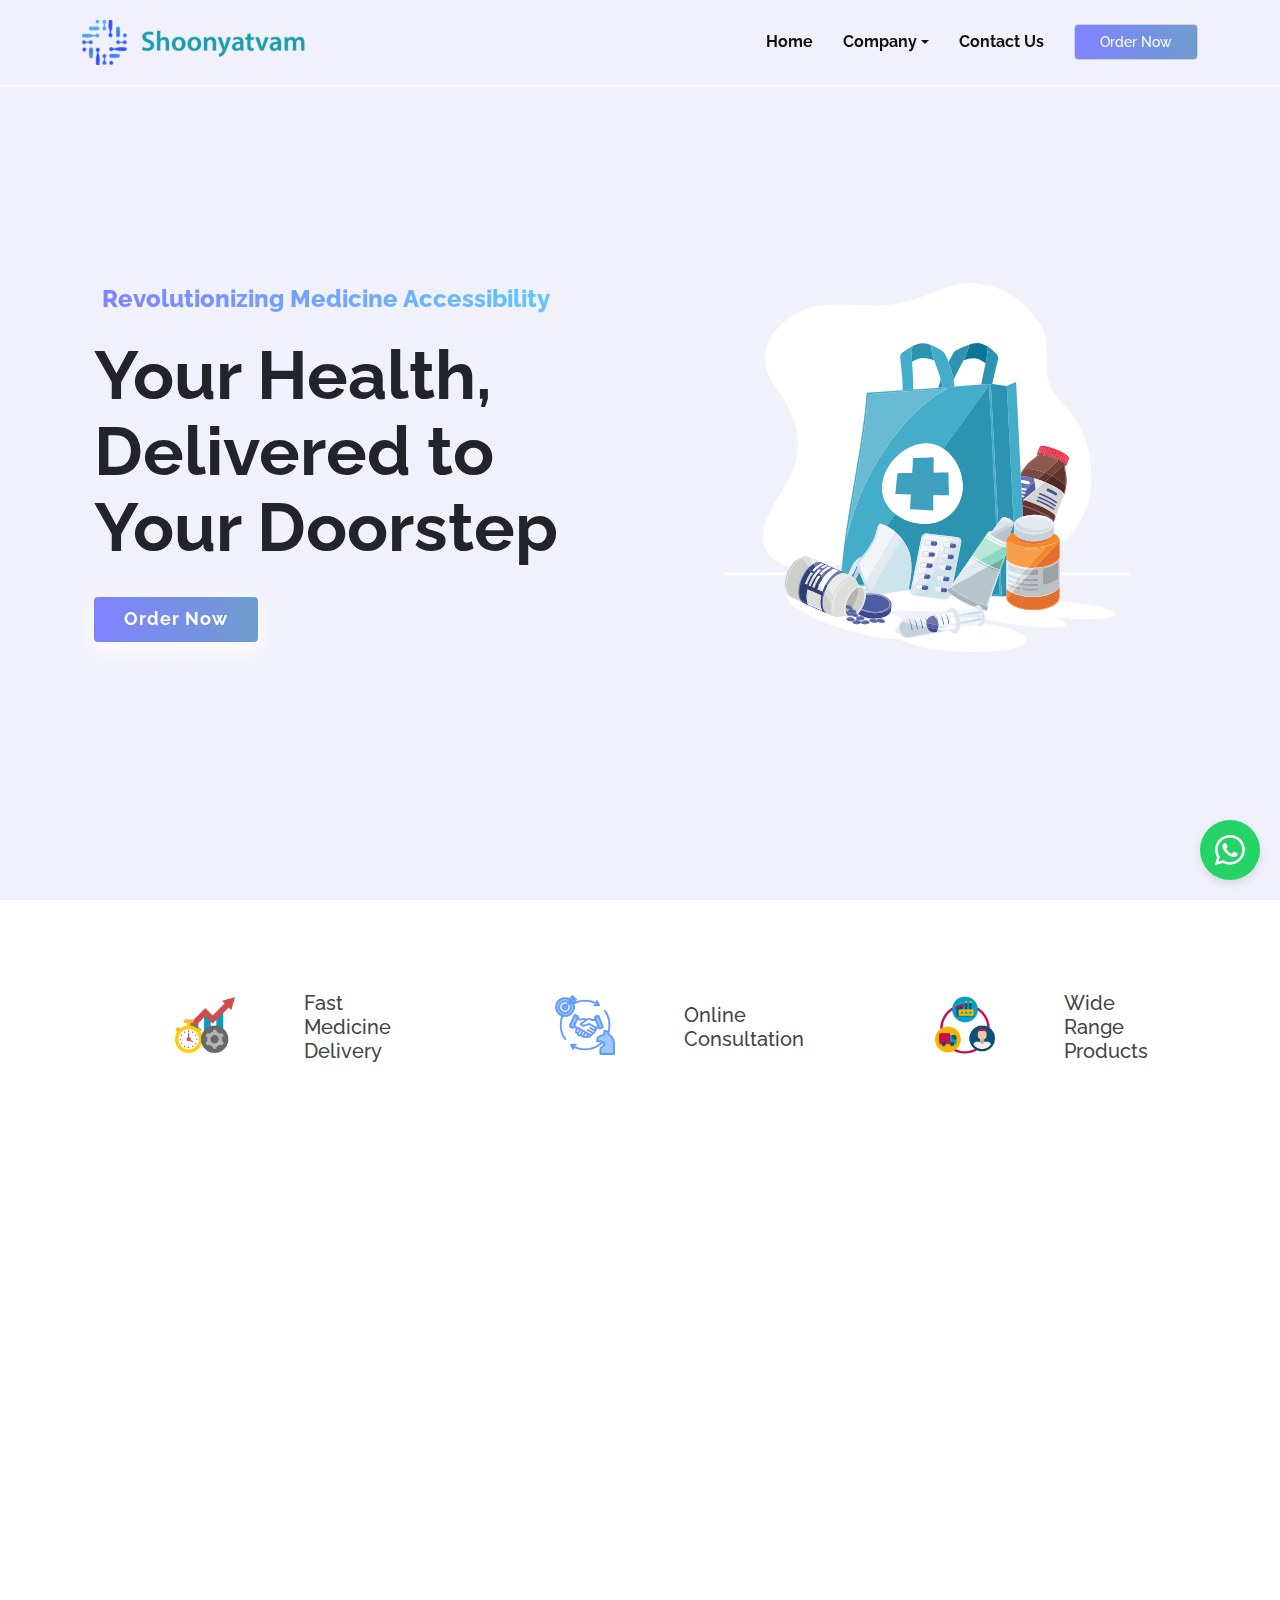
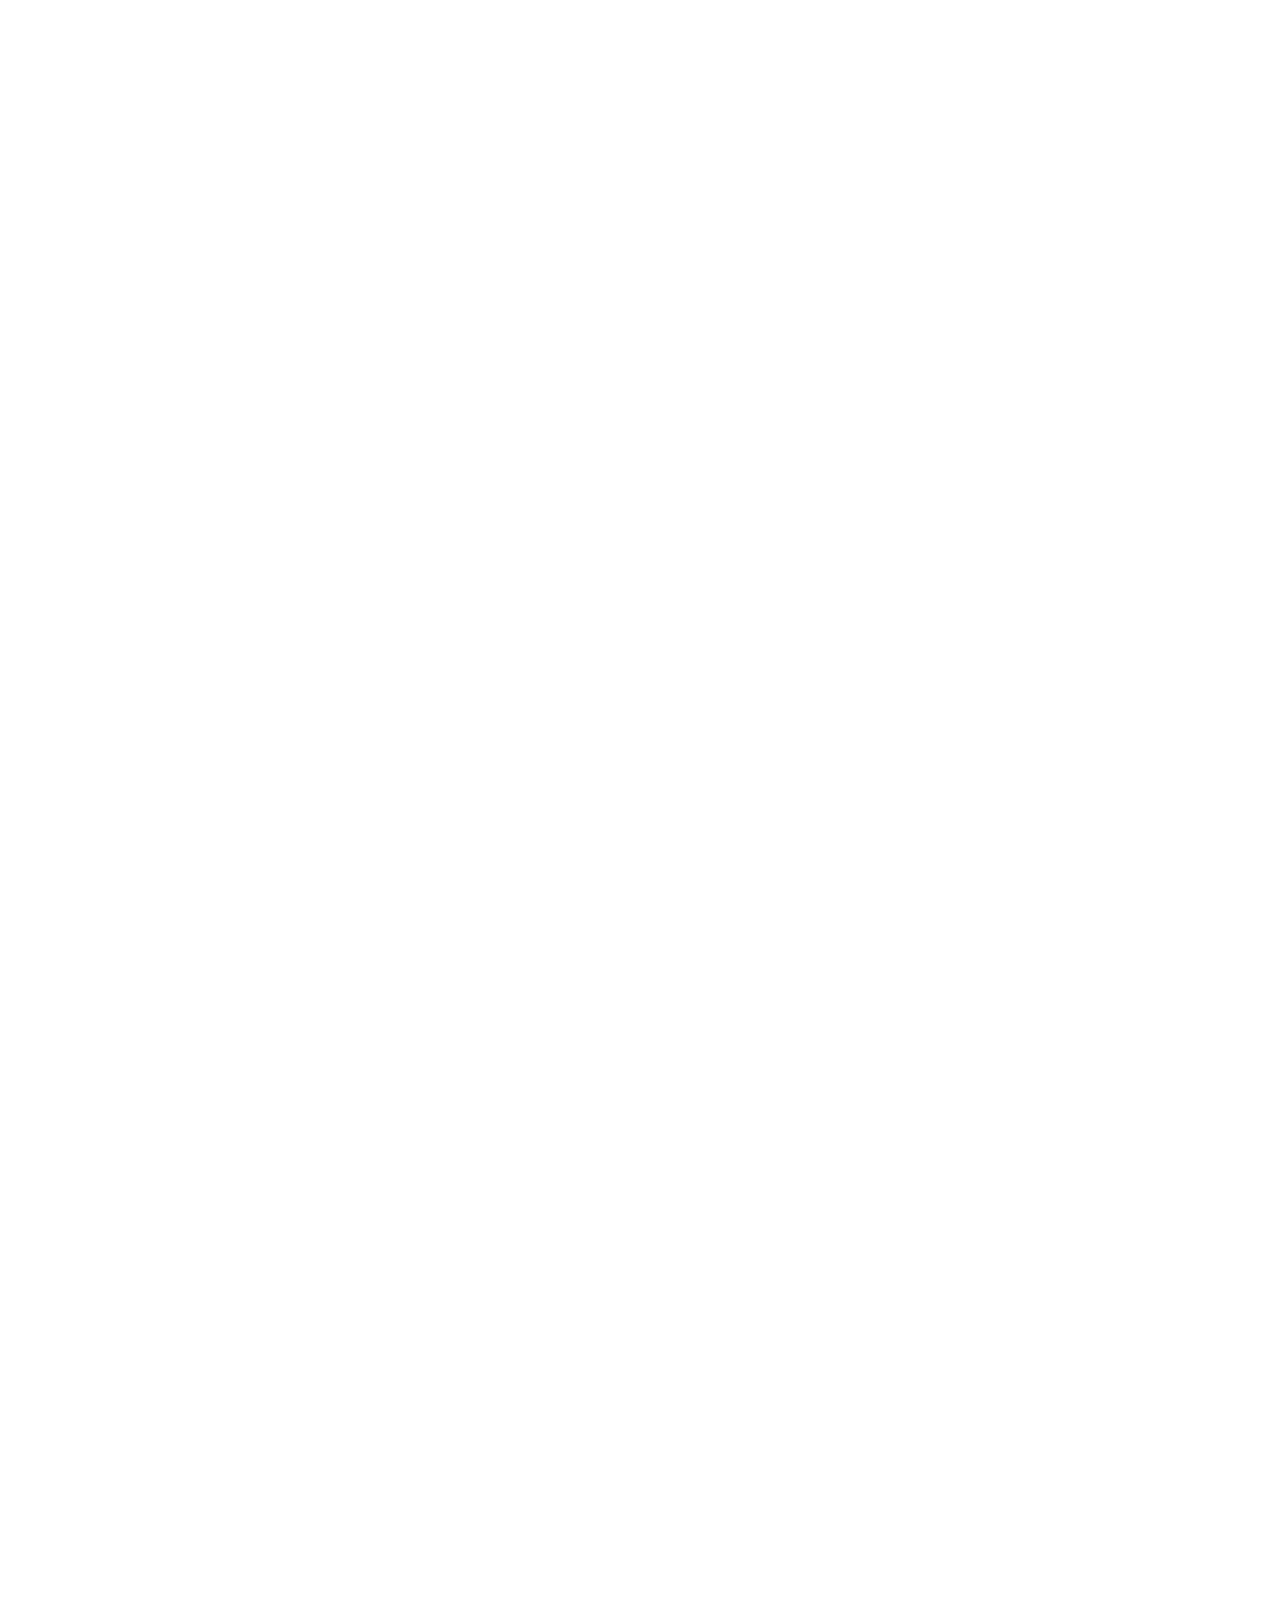
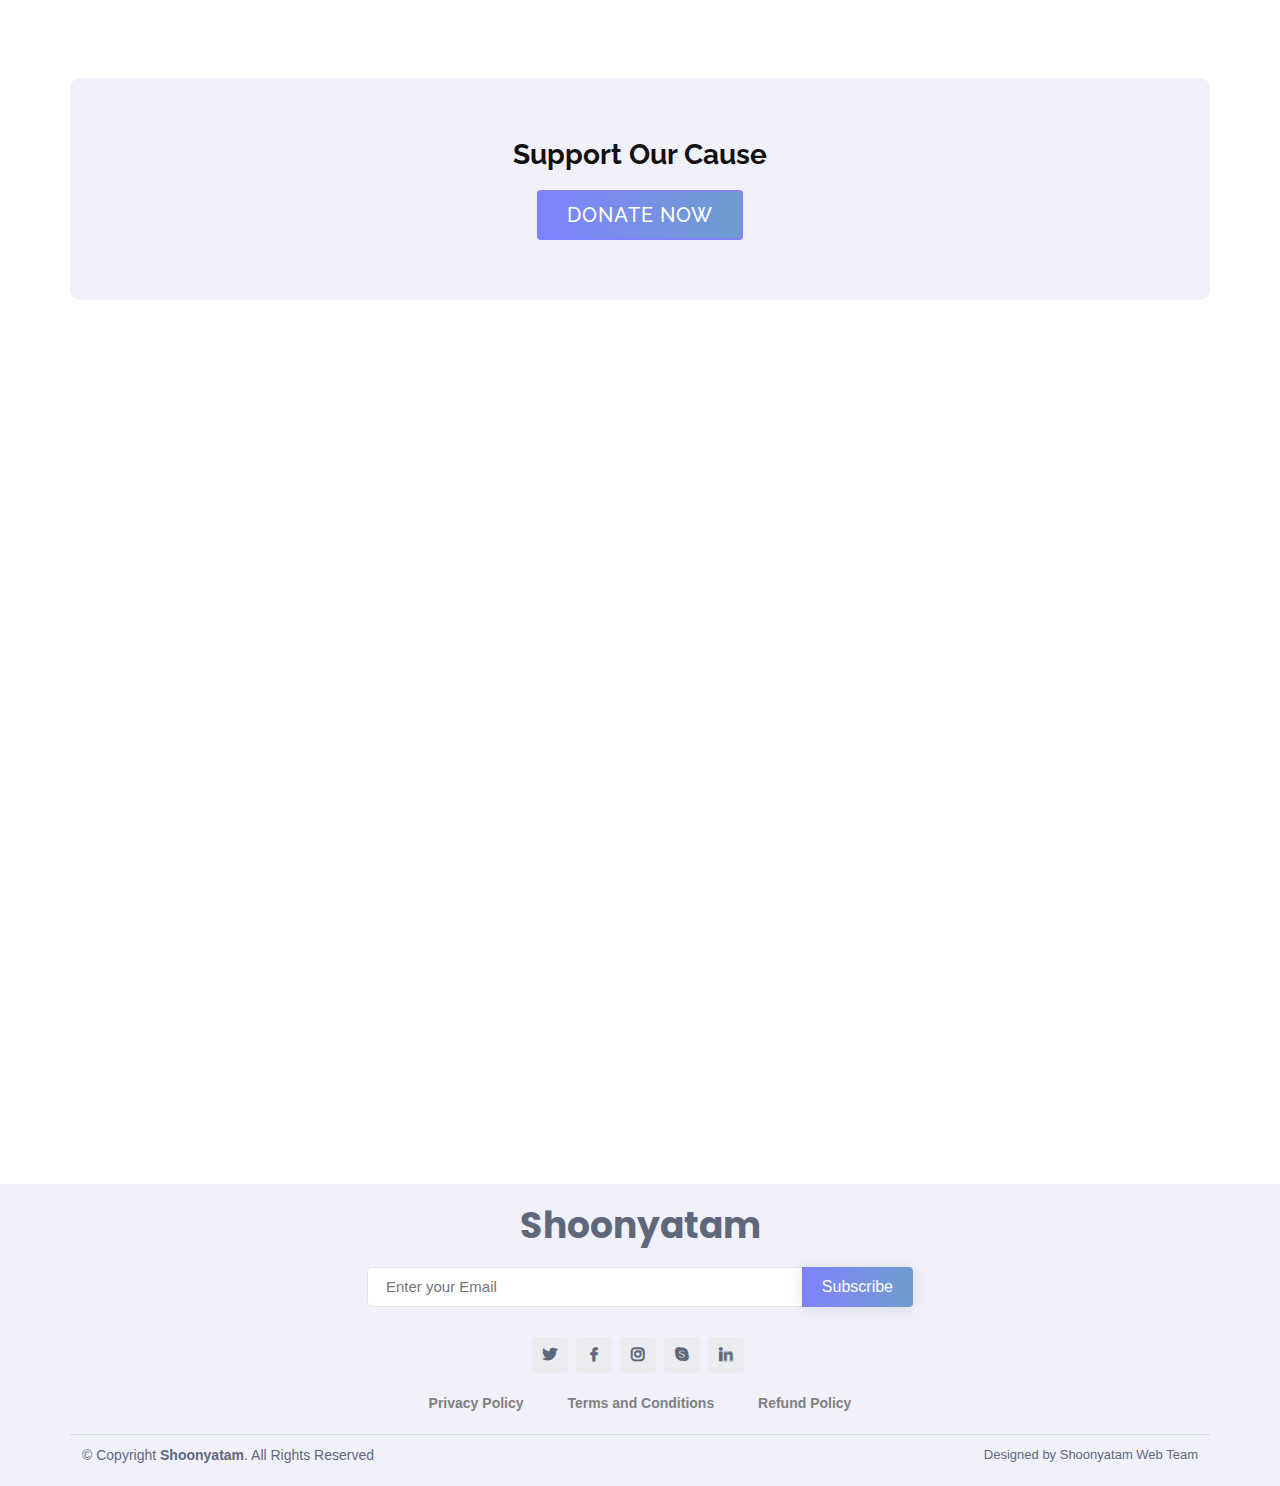
==== index.html @ d6c64034 "First commit" ====
<!DOCTYPE html>
<html lang="en">

<head>
  <meta charset="utf-8" />
  <meta content="width=device-width, initial-scale=1.0" name="viewport" />

  <title>Shoonyatam</title>
  <!-- <link rel="icon" type="image/x-icon" href="Assets\img\pills.ico" /> -->
  <link rel="icon" type="image/x-icon" href="./assets/img/logo plus.png" />
  <meta content="" name="description" />
  <meta content="" name="keywords" />

  <!-- SweetAlert CSS -->
  <link rel="stylesheet" href="https://cdn.jsdelivr.net/npm/sweetalert2@11/dist/sweetalert2.min.css">
  <!-- Google Fonts -->
  <link
    href="https://fonts.googleapis.com/css?family=Open+Sans:300,300i,400,400i,600,600i,700,700i|Raleway:300,300i,400,400i,500,500i,600,600i,700,700i|Poppins:300,300i,400,400i,500,500i,600,600i,700,700i"
    rel="stylesheet" />

  <!-- Vendor CSS Files -->
  <link href="assets/vendor/bootstrap/css/bootstrap.min.css" rel="stylesheet" />
  <link href="assets/vendor/bootstrap-icons/bootstrap-icons.css" rel="stylesheet" />
  <link href="assets/vendor/boxicons/css/boxicons.min.css" rel="stylesheet" />
  <link href="assets/vendor/glightbox/css/glightbox.min.css" rel="stylesheet" />
  <link href="assets/vendor/swiper/swiper-bundle.min.css" rel="stylesheet" />
  <link href="https://unpkg.com/aos@2.3.1/dist/aos.css" rel="stylesheet" />

  <!-- Template Main CSS File -->
  <link href="assets/css/style.css" rel="stylesheet" />

  <!-- Google tag (gtag.js) -->
  <script async src="https://www.googletagmanager.com/gtag/js?id=G-SX8QJFL5ZT"></script>
  <script>
    window.dataLayer = window.dataLayer || [];
    function gtag() {
      dataLayer.push(arguments);
    }
    gtag("js", new Date());

    gtag("config", "G-SX8QJFL5ZT");
  </script>
</head>

<body>
  <!-- ======= Header ======= -->
  <header id="header" class="fixed-top">
    <div class="container d-flex align-items-center justify-content-between">
      <a href="index.html" class="logo"><img src="./assets/img/shoonyatam-logo.svg" alt=""
          class="img-fluid w-150 h-100" /></a>

      <nav id="navbar" class="navbar">
        <ul>
          <li><a class="nav-link scrollto active" href="#hero">Home</a></li>
          <li class="nav-item">
            <div class="dropdown">
              <a class="nav-link dropdown-toggle" href="#" id="dropdownMenuButton" data-bs-toggle="dropdown"
                aria-expanded="false">
                Company
              </a>
              <ul class="dropdown-menu" aria-labelledby="dropdownMenuButton">
                <li><a class="dropdown-item" href="#about">About Us</a></li>
                <li><a class="dropdown-item" href="#values">Our Fundamentals</a></li>
              </ul>
            </div>
          </li>


          <!-- <li><a class="nav-link scrollto" href="#demovideo">Product Demo</a></li>
          <li>
            <a class="nav-link scrollto" href="#Offerings">Features</a>
          </li>
          <li>
            <a class="nav-link scrollto" href="./pricing.html">Pricing</a>
          </li> -->
          <!-- <li>
            <a class="nav-link scrollto" href="./example.html">Teams</a>
          </li> -->
          <!-- <li><a class="nav-link scrollto" href="#demo">Book a Demo</a></li> -->
          <li><a class="nav-link scrollto" href="#contact">Contact Us</a></li>

          <!--                     <li>
                        <a class="getstarted"
                            href="https://script.google.com/macros/s/AKfycbzK015k7QWzDT1Soc37jPZtO2hAkVnaGuxDrJcusaumFLLsN3xoQza2wqAWPzAxY0jngg/exec">Become
                            Patner</a>
                    </li> -->
          <li>
            <a class="getstarted" href="">Order Now</a>
          </li>
        </ul>
        <i class="bi bi-list mobile-nav-toggle"></i>
      </nav>
    </div>
  </header>
  <!-- End Header -->

  <!-- ======= Hero Section ======= -->
  <section id="hero" class="d-flex align-items-center">
    <div class="container">
      <div class="row">
        <div class="col-lg-6 d-flex flex-column justify-content-center ps-4">
          <h2 class="my-2 ps-2 gradient-text" data-aos="fade-up" data-aos-delay="400" style="font-weight: 800;">
            <!-- Creating a digital revolution -->
            Revolutionizing Medicine Accessibility
          </h2>
          <h1 class="my-3 text-dark" data-aos="fade-up">
            Your Health, Delivered to Your Doorstep
          </h1>

          <div class="d-flex my-3" data-aos="fade-up" data-aos-delay="600">
            <a href="https://app.oabco.in/login" class="btn-get-started scrollto">Order Now</a>
          </div>
        </div>
        <div class="col-lg-6  d-flex flex-column justify-content-center ps-3" data-aos="zoom-out" data-aos-delay="200">
          <img src="./assets/img/hero-image.svg" class=" hero-img w-75 m-auto" alt="" />
        </div>
      </div>
    </div>
  </section>

  <!-- End Hero -->


  <!-- ======================================================================================================================= -->

  <div class="container">
    <div class=" row" style="justify-content: center; margin-top:50px ; margin-bottom:50px">
      <div class="col-lg-3 col-md-6 col-12 d-flex align-items-center mt-0">
        <div class="d-flex align-items-center">
          <div class="flex-shrink-0">
            <img src="./assets/img/herofooter/12.png" alt="" class="img-fluid" width="150" height="150">
          </div>
          <div class="pl-2 mx-4 ">
            <h5 class="text-xs pt-1 mb-0">Fast Medicine Delivery
            </h5>
          </div>
        </div>
      </div>
      <div class="col-lg-1 d-none d-lg-flex align-items-center justify-content-center">
        <img src="http://themes.ainoblocks.io/solarone/wp-content/uploads/sites/4/2023/02/arrow.png" alt=""
          class="img-fluid" width="13" height="24">
      </div>
      <div class="col-lg-3 col-md-6 col-12 d-flex align-items-start mt-4 mt-md-0">
        <div class="d-flex align-items-center">
          <div class="flex-shrink-0">
            <img src="./assets/img/herofooter/5.png" alt="" class="img-fluid" width="150" height="150">
          </div>
          <div class="pl-2 mx-4">
            <h5 class="text-xs pt-1 mb-0">Online Consultation
            </h5>
          </div>
        </div>
      </div>
      <div class="col-lg-1 d-none d-lg-flex align-items-center justify-content-center">
        <img src="http://themes.ainoblocks.io/solarone/wp-content/uploads/sites/4/2023/02/arrow.png" alt=""
          class="img-fluid" width="13" height="24">
      </div>
      <div class="col-lg-3 col-md-12 col-12 d-flex align-items-start mt-4 mt-lg-0">
        <div class="d-flex align-items-center">
          <div class="flex-shrink-0">
            <img src="./assets/img/herofooter/10.png" alt="" class="img-fluid" width="150" height="150">
          </div>
          <div class="pl-2 mx-4">
            <h5 class="text-xs pt-1 mb-0">Wide Range Products</h5>
          </div>
        </div>
      </div>
    </div>
  </div>


  <!-- <div class="container">
    <div class="hero-footer">
      <div>
        <img src="./assets/img/solarone/icon-circle-01.png" alt="">
        <span class="text-wrap mx-3">Workflow automation</span>
      </div>
      <img src="./assets/img/solarone/arrow.png" alt="" width="20px" height="20px" style="margin-top: 20px; margin-left:auto">
      <div>
        <img src="./assets/img/solarone/icon-circle-02.png" alt="">
        <span class="text-wrap mx-3">Seamless inventory management</span>
      </div>
      <img src="./assets/img/solarone/arrow.png" alt="" width="20px" height="20px" style="margin-top: 20px; margin-left:auto">
      <div>
        <img src="./assets/img/solarone/icon-circle-03.png" alt="">
        <span class="text-wrap mx-3">Increase operational efficiency</span>
      </div>
    </div>
  </div> -->

  <!-- ======================================================================================================================= -->
  <!-- product features -->
  <main id="main">


    <!-- ==================================================================================================================== -->
    <!-- <section id="Offerings" class="services section-bg">
      <div class="container">
        <div class="section-title">
          <span>Product Features</span>
          <h2>Product Features</h2>
        </div>
        <div class="feature_wrapper">

          <div class="feature_item" style="background-image: url(./assets/img/solarone/4853653.jpg);">
            <h4 style="font-weight: 700;">Retail Pharmacy Platform</h4>
            <p>Digitise the business</p>
          </div>

          <div class="feature_item" style="background-image: url(./assets/img/solarone/3552130.jpg);">
            <h4 style="font-weight: 700;">Latest Technology</h4>
            <p>Build digital identity</p>
          </div>

          <div class="feature_item" style="background-image: url(./assets/img/solarone/blog-img-01.jpg);">
            <h4 style="font-weight: 700;">AI-powered Platform</h4>
            <p>Equipped with smart technology
            </p>
          </div>

          <div class="feature_item" style="background-image: url(./assets/img/solarone/blog-img-05.jpg);">
            <h4 style="font-weight: 700;">ERP Integration</h4>
            <p>Pharmacy Enterprise resource planning</p>
          </div>

          <div class="feature_item" style="background-image: url(./assets/img/solarone/4831473.jpg);">
            <h4 style="font-weight: 700;">User friendly dashboard</h4>
            <p>Smartphone and tab compatible</p>
          </div>

          

          <div class="feature_item" style="background-image: url(./assets/img/solarone/4901533.jpg)">
            <h4 style="font-weight: 700;">Trackable Logistic</h4>
            <p>Real-time order tracking</p>
          </div>

        </div>
      </div>
    </section> -->
    <!-- end offerings  -->

    <!-- <section id="Offerings" class="services section-bg">
      <div class="container">
        <div class="section-title">
          <span>Product Features</span>
          <h2>Product Features</h2>
        </div>
        <div class="feature_wrapper ">
          
          <div class="feature_item">
            <h4 style="font-weight: 700;">Sales Management</h4>
            <div style="background-image: url(./assets/img/features/image\ 71.png);" class="feature-item-div">

            </div>
          </div>

          <div class="feature_item" >
            <h4 style="font-weight: 700;">Inventory Management</h4>
            <div style="background-image: url(./assets/img/features/image\ 75.png);" class="feature-item-div">

            </div>
            
          </div>

          <div class="feature_item" >
            
            <h4 style="font-weight: 700;">Purchase Management</h4>
            <div style="background-image: url(./assets/img/features/4393.jpg); " class="feature-item-div">

            </div>
          </div>

          <div class="feature_item" >
            <h4 style="font-weight: 700;">Financial Management</h4>
            <div style="background-image: url(./assets/img/features/image\ 74.png);" class="feature-item-div">

            </div>
          </div>

          <div class="feature_item" >
            <h4 style="font-weight: 700;">Dashboards and Reports</h4>
            <div style="background-image: url(./assets/img/features/6232016.jpg); " class="feature-item-div" >


            </div>
          </div>



          <div class="feature_item" >
            <h4 style="font-weight: 700;">AI Powered Platform</h4>
            <div style="background-image: url(./assets/img/features/image\ 76.png)" class="feature-item-div">
              
            </div>
          </div>

        </div>
      </div>
    </section> -->


    <!-- ================================================================================== -->


    <!-- ========================================================================================================== -->


    <!--     
    <section id="Offerings" class="services section-bg">
      <div class="container">
        <div class="section-title">
          <span>Product Features</span>
          <h2>Product Features</h2>
        </div>
        <div class="row ">
          <div class="col-lg-4 col-md-6 d-flex align-items-stretch mt-4 mt-md-0 ">
            <div class="offerbox border rounded-4 shadow " data-aos="fade-up" data-aos-delay="200">
              <div><img src="./assets/img/artificial-intelligence-7692732_1280-removebg-preview.png" class="offeringimg"
                  alt=""></div>
              <h4 style="font-weight: 700;">AI-powered Platform</h4>
              <p style="font-weight: 500;">Automates the time-consuming & manually operated tasks and equipped with
                demand prediction models</p>
            </div>
          </div>

          <div class="col-lg-4 col-md-6 d-flex align-items-stretch mt-4 mt-lg-0">
            <div class="offerbox border rounded-4 shadow" data-aos="fade-up" data-aos-delay="400">

             
              <div><img src="./assets/img/illustration-social-media-concept.png" class="offeringimg" alt=""></div>
              <h4 style="font-weight: 700;">ERP Integration</h4>
              <p>
                Enterprise resource planning for seamless order management for retail Pharmacist
              </p>
            </div>
          </div>

          <div class="col-lg-4 col-md-6 d-flex align-items-stretch ">
            <div class="offerbox border rounded-4 shadow" data-aos="fade-up" data-aos-delay="600">

              <div><img src="./assets/img/flat-design-data-driven-illustration.png" class="offeringimg" alt=""></div>
              <h4 style="font-weight: 700;">User friendly dashboard</h4>
              <p>
                A smartphone-compatible SaaS platform with robust security and privacy features
              </p>
            </div>
          </div>

          <div class="col-lg-4 col-md-6 d-flex align-items-stretch mt-4">
            <div class="offerbox border rounded-4 shadow" data-aos="fade-up" data-aos-delay="200">

              <div><img src="./assets/img/platform .png" class="offeringimg" alt=""></div>
              <h4 style="font-weight: 700;">Retail Pharmacy Platform</h4>
              <p>
                Platform for digital acquisition with real-time product availability for pharmacy business
              </p>
            </div>
          </div>

          <div class="col-lg-4 col-md-6 d-flex align-items-stretch mt-4">
            <div class="offerbox border rounded-4 shadow" data-aos="fade-up" data-aos-delay="400">

              <div><img src="./assets/img/digital-transformation-concept-illustration.png" alt="" class="offeringimg">
              </div>
              <h4 style="font-weight: 700;">Latest Technology</h4>
              <p>
                Building digital identity for pharmacies in upcoming world of technology, an effective way to get new
                customers
              </p>
            </div>
          </div>

          <div class="col-lg-4 col-md-6 d-flex align-items-stretch mt-4">
            <div class="offerbox border rounded-4 shadow" data-aos="fade-up" data-aos-delay="600">

              <div><img src="./assets/img/high-angle-location-symbol-smartphone-removebg-preview.png"
                  class="offeringimg" alt=""></div>
              <h4 style="font-weight: 700;">Trackable Logistic</h4>
              <p>
                This allows for real-time tracking of routes and orders all through your smartphone
              </p>
            </div>
          </div>
        </div>
      </div>
    </section> -->
    <!-- end offerings  -->

    <!-- demo video -->
    <!-- <section id="demovideo">
      <div class="container aos-init aos-animate" data-aos="fade-up">
        <div class="section-title">
          <span>Product Demo</span>
          <h2>Product Demo</h2>
        </div>

        <h5 class="pb-3">Overview of details of our product offerings</h5>
        <video width="80%" height="auto" controls autoplay muted>
          <source src="./assets/img/Untitled video - Made with Clipchamp (online-video-cutter.com).mp4">
          Your browser does not support the video tag.
        </video>
        <h5 class="pt-4 mt-4">To view our pricing details, please <a href="./pricing.html">click here</a></h5>
      </div>
    </section> -->

    <!-- demo video end -->






    <!-- <section id="demo" class="">
      <div class="container">
        <div class="row">
          <div class="col-sm-6 col-md-6 col-lg-6 p-2">
            <div class="text-center bttn">
              <h3>Become our Partner</h3>
              <p>Collaborate with us and elevate your business to new heights!</p>
              <button class="partner-btn">
                <a href="https://test.oabco.in/login">Join
                  Us now</a>
              </button>

            </div>
          </div>
          <div class="col-sm-6 col-md-6 col-lg-6 p-2 ">
            <div class="text-center bttn">
              <h3>Book Your Free Demo</h3>
              <p>Talk to an expert today and learn how Dawa.ai can help your business</p>
              <button id="demo-btn">Get a Demo</button>
            </div>
          </div>
        </div>
      </div>

    </section> -->






    <!-- ======= Join Us Section ======= -->
    <!-- <section id="joinus" class="cta">
      <div class="container">
        <div class="text-center">
          <h3>Become our Partner</h3>

          <a class="cta-btn" href="https://test.oabco.in/login">Join
            Us now</a>
        </div>
      </div>
    </section> -->
    <!-- End join us Section -->

    <!-- new about2 section -->
    <section id="about" class="services section-bg " data-aos="fade-up" data-aos-delay="200">
      <div class="container aos-init aos-animate">
        <div class="section-title">
          <span>About us</span>
          <h2>ABOUT US</h2>
          <p>Revolutionizing the pharmaceutical supply chain with AI powered SaaS product</p>
          <!-- <p class="pt-2" style="color:#5f687b;"><strong>Discover our key features</strong></p> -->
        </div>

        <div class="row mx-3 px-2 d-flex justify-content-center ">
          <div class="col-lg-2 col-md-4 col-sm-8 d-flex align-items-center mt-4 mt-lg-0" data-aos="fade-up"
            data-aos-delay="50">
            <div class="icon-box border rounded-4 shadow  newabout" style="background: #6EBFD2;">
              <div class="icon"><i class='bx bxs-ambulance'></i></div>
              <p style="font-weight: 600;">Fast <br> Delivery

              </p>
            </div>
          </div>

          <div class="col-lg-2 col-md-4 col-sm-8 d-flex align-items-stretch mt-4 mt-lg-0 " data-aos="fade-up"
            data-aos-delay="100">
            <div class="icon-box border rounded-4 shadow  newabout" style="background: #a5d5e1;">
              <div class="icon"><i class='bx bx-star' ></i></div>
              <p style="font-weight: 600;">
                Genuine <br> Products

              </p>
            </div>
          </div>

          <div class="col-lg-2 col-md-4 col-sm-8 d-flex align-items-stretch mt-4 mt-lg-0" data-aos="fade-up"
            data-aos-delay="150">
            <div class="icon-box border rounded-4 shadow  newabout" style="background: #C8FCEA;">
              <div class="icon"><i class="bx bx-time-five"></i></div>
              <p style="font-weight: 600;">
                Accessible <br> 24*7
              </p>
            </div>
          </div>

          <div class="col-lg-2 col-md-4 col-sm-8 d-flex align-items-stretch mt-4 mt-lg-0" data-aos="fade-up"
            data-aos-delay="200">
            <div class="icon-box border rounded-4 shadow  newabout" style="background: #FFD8C5;">
              <div class="icon"><i class='bx bx-support'></i></div>
              <p style="font-weight: 600;">Expert <br> Support</p>
            </div>
          </div>

          <div class="col-lg-2 col-md-4 col-sm-8 d-flex align-items-stretch mt-4 mt-lg-0" data-aos="fade-up"
            data-aos-delay="250">
            <div class="icon-box border rounded-4 shadow  newabout" style="background: #FFD9DA;">
              <div class="icon"><i class="bx bx-bar-chart-alt"></i></div>
              <p style="font-weight: 600;">Wide Range <br> of Products</p>
            </div>
          </div>

          <div class="col-lg-2 col-md-4 col-sm-8 d-flex align-items-stretch mt-4 mt-lg-0" data-aos="fade-up"
            data-aos-delay="300">
            <div class="icon-box border rounded-4 shadow  newabout" style="background: #faeabd;">
              <div class="icon">
                <i class='bx bx-happy-beaming'></i>
              </div>
              <p style="font-weight: 600;">Cost <br> Saving</p>
            </div>
          </div>
        </div>
      </div>
    </section>

    <!-- ======= Fundamentals Section ======= -->
    <section id="values" class="values">
      <div class="container aos-init aos-animate" data-aos="fade-up">
        <div class="section-title">
          <span class="funda">OUR FUNDAMENTALS</span>
          <h2>OUR FUNDAMENTALS</h2>
        </div>

        <div class="row">
          <div class="col text-center m-3 p-4 border rounded-4 shadow zoom-effect fund" data-aos="zoom-in-right"
            data-aos-delay="50" style="background:#fce7f5 ">
            <img src="./assets/img/vision.png" class="offeringimg" />
            <h4 style="font-weight: 700;">Vision</h2>
              <p style="font-weight: 500; ">
                Improving access to medicines & enhancing healthcare outcomes worldwide.
              </p>
          </div>
          <div class="col text-center m-3 p-4 border rounded-4 shadow zoom-effect fund" data-aos="zoom-in-up"
            data-aos-delay="100" style="background: #fadcd6">
            <img src="./assets/img/mission.png" class="offeringimg" />

            <h4 style="font-weight: 700;">Mission</h2>
              <p style="font-weight: 500;">
                To serve the healthcare sector at an affordable cost by leveraging the latest technology

              </p>
          </div>
          <div class="col text-center m-3 p-4 border rounded-4 shadow zoom-effect fund" data-aos="zoom-in-left"
            data-aos-delay="150" style="background: #d3ecec;">
            <img src="./assets/img/valuesss.png" class="offeringimg" />
            <h4 style="font-weight: 700;">Values</h2>
              <p style="font-weight: 500;">
                We value user-friendly design, accuracy, security, privacy, sustainability and innovation

              </p>
          </div>
        </div>
      </div>
    </section>





    <!-- SDG SECTION -->


    <section id="sdg-goals" class="services section-bg " data-aos="fade-up" data-aos-delay="200">
      <div class="container aos-init aos-animate">
        <div class="section-title">
          <span>Sustainable Development Goals</span>
          <h2>Sustainable Development Goals</h2>
          <p class="mt-4">At shoonyatam, our focus is on sustainability and empowering access to medicines</p>
        </div>

        <div class="row mx-0 px-0 mt-4 d-flex justify-content-center align-item-center">
          <div class="col-lg-2 col-md-4 col-sm-12 d-flex align-items-center mt-3 mx-2 mt-lg-0" data-aos="fade-left"
            data-aos-delay="300">
            <div class="border rounded-4 shadow  newabout" style="background: #FFE9FF;">
              <img src="./assets/img/SDG/E_WEB_03.png" alt="SDG 3" class="card-img">
            </div>
          </div>

          <div class="col-lg-2 col-md-4 col-sm-12 d-flex align-items-center mt-3 mx-2 mt-lg-0" data-aos="fade-left"
            data-aos-delay="300">
            <div class="border rounded-4 shadow  newabout" style="background: #FFE9FF;">
              <img src="./assets/img/SDG/E_WEB_08.png" alt="SDG 8" class="card-img">
            </div>
          </div>

          <div class="col-lg-2 col-md-4 col-sm-12 d-flex align-items-center mt-3 mx-2 mt-lg-0" data-aos="fade-right"
            data-aos-delay="300">
            <div class="border rounded-4 shadow  newabout" style="background: #FFE9FF;">
              <img src="./assets/img/SDG/E_WEB_09.png" alt="SDG 9" class="card-img">
            </div>
          </div>

          <div class="col-lg-2 col-md-4 col-sm-12 d-flex align-items-center mt-3 mx-2 mt-lg-0" data-aos="fade-out"
            data-aos-delay="300">
            <div class="border rounded-4 shadow  newabout" style="background: #FFE9FF;">
              <img src="./assets/img/SDG/E_WEB_10.png" alt="SDG 9" class="card-img">
            </div>
          </div>

          <div class="col-lg-2 col-md-4 col-sm-12 d-flex align-items-center mt-3 mx-2 mt-lg-0" data-aos="fade-right"
            data-aos-delay="300">
            <div class="border rounded-4 shadow  newabout" style="background: #FFE9FF;">
              <img src="./assets/img/SDG/E_WEB_17.png" alt="SDG 17" class="card-img">
            </div>
          </div>

        </div>
      </div>
    </section>

    <!-- END SDG SECTION -->

    <!-- ======= Incubator Section ======= -->
    <section id="incubator" class="incubator">
      <div class="container" data-aos="fade-up">
        <div class="section-title">
          <span>Our Incubators</span>
          <h2>Our Incubators</h2>
        </div>

        <div class="slider">
          <div class="slide-track">
            <!-- Original slides -->
            <div class="slide"><img src="./assets/img/incu/ciie_iima-removebg-preview.png" style="width:150px" alt="">
            </div>
            <div class="slide"><img src="./assets/img/incu/iimb-nsecel-removebg-preview.png"
                style="width:200px; margin-top:30px" alt=""></div>
            <div class="slide"><img src="./assets/img/incu/IITStartups.png" style="width:100px; margin-top:30px" alt="">
            </div>
            <div class="slide"><img src="./assets/img/incu/SINE_logo-removebg-preview.png" style="width:75px" alt="">
            </div>
            <div class="slide"><img src="./assets/img/incu/DSSE-IITB-og-removebg-preview.png"
                style="width:200px; margin-top:50px" alt=""></div>
            <div class="slide"><img src="./assets/img/incu/iit_mandi_catalyst-removebg-preview.png"
                style="width:200px; margin-top:30px" alt=""></div>

            <!-- Duplicated slides -->
            <div class="slide"><img src="./assets/img/incu/ciie_iima-removebg-preview.png" style="width:150px" alt="">
            </div>
            <div class="slide"><img src="./assets/img/incu/iimb-nsecel-removebg-preview.png"
                style="width:200px; margin-top:30px" alt=""></div>
            <div class="slide"><img src="./assets/img/incu/IITStartups.png" style="width:100px; margin-top:30px" alt="">
            </div>
            <div class="slide"><img src="./assets/img/incu/SINE_logo-removebg-preview.png" style="width:75px" alt="">
            </div>
            <div class="slide"><img src="./assets/img/incu/DSSE-IITB-og-removebg-preview.png"
                style="width:200px; margin-top:50px" alt=""></div>
            <div class="slide"><img src="./assets/img/incu/iit_mandi_catalyst-removebg-preview.png"
                style="width:200px; margin-top:30px" alt=""></div>

          </div>
        </div>
      </div>
    </section>
    <!-- End Incubator Section -->


    <!-- ======= Book a demo Section ======= -->
    <!-- <section id="demo" class="cta">
      <div class="container">
        <div class="text-center">
          <h3>Book Your Free Demo</h3>
          <p>Talk to an expert today and learn how Dawa.ai can help your business</p>
          <button id="demo-btn">Get a Demo</button>
        </div>
      </div>
    </section> -->
    <!-- End Book a demo Section -->


    <!-- ======= Join Us Section ======= -->
    <section id="joinus" class="cta">
      <div class="container">
        <div class="text-center">
          <h3>Support Our Cause</h3>
          <a class="cta-btn" href="https://app.oabco.in/login">Donate Now</a>
        </div>
      </div>
    </section>
    <!-- End join us Section -->

    <!-- <section id="contact" class="contact" data-aos="fade-up" data-aos-delay="200">
      <div class="container">
        <div class="section-title">
          <span>Contact Us</span>
          <h2>Contact Us</h2>
        </div>
        <div class="row">
          <div class="row background-primary  pb__0" style="text-align: center;">
            <div class="col pb-3 mb-3">
              <p class="has-font-secondary-color ">We help you grow your business with our ERP Software. Let’s have a
                chat and find out how we can help you succeed in your business goals.</p>
            </div>
          </div>

            <div class="col-lg-5 pt__1">
              <h2 class="has-font-primary-color has-text-l-font-size pb__2">Prefer email?</h2>
              <p class="has-text-xs-font-size pb-1">Feel free to reach us at <strong><a
                    href="mailto:info@dawaai.co.in">info@dawaai.co.in</a></strong></p>

              <h2 class="has-font-primary-color has-text-l-font-size pt__0 pb__2">Our Office</h2>
              <p class="has-text-xs-font-size ">
                17, Mangalswara,<br>
                Jai Vignaharta Colony, Katol Road,<br>
                Nagpur, Maharashtra<br>
                +91 97646 04020
              </p>
              <iframe
                src="https://www.google.com/maps/embed?pb=!1m14!1m8!1m3!1d14881.58160038246!2d79.026528!3d21.1764461!3m2!1i1024!2i768!4f13.1!3m3!1m2!1s0x3bd4c1b76dc52d5d%3A0x73ce5c28a94a3b3e!2sRukmani%20Apartment!5e0!3m2!1sen!2sin!4v1670948988466!5m2!1sen!2sin"
                frameborder="0" style="border: 0; width: 100%; height: 290px" allowfullscreen></iframe>
            </div>

            <div class="row pt__0 outline">
              <div class="col-lg-7 ">
                <h2 class="has-font-primary-color has-text-l-font-size pt__1 pb__5">Write us a message</h2>
                <form onsubmit="sendEmail(); reset(); return false;" role="form" class="cont-form form-rounded">
                  <div class="form-group">
                    <label for="name">Your name</label>
                    <input type="text" class="form-control" id="name" name="name" required>
                  </div>
                  <div class="form-group">
                    <label for="email">Your email</label>
                    <input type="email" class="form-control" id="email" name="email" required>
                  </div>
                  <div class="form-group">
                    <label for="subject">Subject</label>
                    <input type="text" class="form-control" id="subject" name="subject" required>
                  </div>
                  <div class="form-group">
                    <label for="message">Your message (optional)</label>
                    <textarea class="form-control" id="message" name="message" rows="5"></textarea>
                  </div>
                  <button type="submit" class="btn btn-primary">Submit</button>
                </form>
              </div>
  
          </div>
        </div>
      </div>
    </section> -->

    <section id="contact" class="contact" data-aos="fade-up" data-aos-delay="200">
      <div class="container">
        <div class="section-title mb-4">
          <span>Contact Us</span>
          <h2>Contact Us</h2>
        </div>
        <div class="row">
          <div class="col-lg-5 pt__1">
            <h2 class=" pb__2" style="font-weight: 600 ">Prefer email?</h2>
            <p class=" pb-1">Feel free to reach us at <strong><a
                  href="mailto:info@dawaai.co.in">info@shoonyatam.com</a></strong></p>

            <h2 class="pt__0 pb__2" style="font-weight: 600">Our Office</h2>
            <p>
              17, Mangalswara,<br>
              Jai Vignaharta Colony, Katol Road,<br>
              Nagpur, Maharashtra<br>
              +91 97646 04020
            </p>
            <iframe
              src="https://www.google.com/maps/embed?pb=!1m14!1m8!1m3!1d14881.58160038246!2d79.026528!3d21.1764461!3m2!1i1024!2i768!4f13.1!3m3!1m2!1s0x3bd4c1b76dc52d5d%3A0x73ce5c28a94a3b3e!2sRukmani%20Apartment!5e0!3m2!1sen!2sin!4v1670948988466!5m2!1sen!2sin"
              frameborder="0" style="border: 0; width: 90%; height: 290px" allowfullscreen></iframe>
          </div>

          <div class="col-lg-7">
            <h2 class=" pt__1 pb__5 " style="font-weight: 600 ">Write us a message</h2>
            <form onsubmit="sendEmail(); reset(); return false;" role="form" class="cont-form form-rounded my-3">
              <div class="form-group my-3">
                <!-- <label for="name">Your name</label> -->
                <input type="text" class="form-control" id="name" name="name" placeholder="Your name" required>
              </div>
              <div class="form-group my-3 ">
                <!-- <label for="email">Your email</label> -->
                <input type="email" class="form-control" id="email" name="email" placeholder="Your email" required>
              </div>
              <div class="form-group my-3">
                <!-- <label for="subject">Subject</label> -->
                <input type="text" class="form-control" id="subject" name="subject" placeholder="Subject" required>
              </div>
              <div class="form-group my-3">
                <!-- <label for="message">Your message (optional)</label> -->
                <textarea class="form-control" id="message" name="message" placeholder="Your message (optional)"
                  rows="5"></textarea>
              </div>
              <button type="submit" class="btn btn-primary">Submit</button>
            </form>
          </div>
        </div>
      </div>
    </section>


  </main>
  <!-- End #main -->

  <!-- ======= Footer ======= -->
  <footer id="footer">
    <div class="footer-top">
      <div class="container">
        <div class="row justify-content-center">
          <div class="col-lg-6">
            <h3>Shoonyatam</h3>
          </div>
        </div>

        <div class="row footer-newsletter justify-content-center">
          <div class="col-lg-6">
            <form onsubmit="sendEmailNewsLetter(); reset(); return false;">
              <input type="email" name="newsemail" id="newsemail" placeholder="Enter your Email" /><input type="submit"
                value="Subscribe" />
            </form>
          </div>
        </div>

        <div class="social-links">
          <a href="#" class="twitter"><i class="bx bxl-twitter"></i></a>
          <a href="#" class="facebook"><i class="bx bxl-facebook"></i></a>
          <a href="#" class="instagram"><i class="bx bxl-instagram"></i></a>
          <a href="#" class="google-plus"><i class="bx bxl-skype"></i></a>
          <a href="#" class="linkedin"><i class="bx bxl-linkedin"></i></a>
        </div>
        <div class="privacy-tnc-footer">
          <a href="./privacy-policy.html">Privacy Policy</a>
          <a href="./termsandconditions.html">Terms and Conditions</a>
          <a href="./refund-policy.html">Refund Policy</a>
        </div>
      </div>
    </div>

    <div class="container footer-bottom clearfix">
      <div class="copyright">
        &copy; Copyright <strong><span>Shoonyatam</span></strong>. All Rights Reserved
      </div>
      <div class="credits">Designed by Shoonyatam Web Team</div>
    </div>
  </footer>
  <!-- End Footer -->

  <a href="https://wa.me/919764604020" target="_blank" class="whatsapp-button">
    <svg xmlns="http://www.w3.org/2000/svg" width="30" height="30" viewBox="0 0 16 16" class="whatsapp-icon">
      <path
        d="M13.601 2.326A7.854 7.854 0 0 0 7.994 0C3.627 0 .068 3.558.064 7.926c0 1.399.366 2.76 1.057 3.965L0 16l4.204-1.102a7.933 7.933 0 0 0 3.79.965h.004c4.368 0 7.926-3.558 7.93-7.93A7.898 7.898 0 0 0 13.6 2.326zM7.994 14.521a6.573 6.573 0 0 1-3.356-.92l-.24-.144-2.494.654.666-2.433-.156-.251a6.56 6.56 0 0 1-1.007-3.505c0-3.626 2.957-6.584 6.591-6.584a6.56 6.56 0 0 1 4.66 1.931 6.557 6.557 0 0 1 1.928 4.66c-.004 3.639-2.961 6.592-6.592 6.592zm3.615-4.934c-.197-.099-1.17-.578-1.353-.646-.182-.065-.315-.099-.445.099-.133.197-.513.646-.627.775-.114.133-.232.148-.43.05-.197-.1-.836-.308-1.592-.985-.59-.525-.985-1.175-1.103-1.372-.114-.198-.011-.304.088-.403.087-.088.197-.232.296-.346.1-.114.133-.198.198-.33.065-.134.034-.248-.015-.347-.05-.099-.445-1.076-.612-1.47-.16-.389-.323-.335-.445-.34-.114-.007-.247-.007-.38-.007a.729.729 0 0 0-.529.247c-.182.198-.691.677-.691 1.654 0 .977.71 1.916.81 2.049.098.133 1.394 2.132 3.383 2.992.47.205.84.326 1.129.418.475.152.904.129 1.246.08.38-.058 1.171-.48 1.338-.943.164-.464.164-.86.114-.943-.049-.084-.182-.133-.38-.232z">
      </path>
    </svg>
  </a>

  <style>
    .whatsapp-button {
      position: fixed;
      bottom: 20px;
      right: 20px;
      background-color: #25d366;
      border-radius: 50%;
      width: 60px;
      height: 60px;
      display: flex;
      align-items: center;
      justify-content: center;
      box-shadow: 0 4px 8px rgba(0, 0, 0, 0.1);
      text-decoration: none;
      z-index: 4;
    }

    .whatsapp-icon {
      fill: white;
    }
  </style>



  <!-- Vendor JS Files -->
  <script src="assets/vendor/purecounter/purecounter_vanilla.js"></script>
  <script src="assets/vendor/bootstrap/js/bootstrap.bundle.min.js"></script>
  <script src="assets/vendor/glightbox/js/glightbox.min.js"></script>
  <script src="assets/vendor/isotope-layout/isotope.pkgd.min.js"></script>
  <script src="assets/vendor/swiper/swiper-bundle.min.js"></script>
  <script src="assets/vendor/php-email-form/validate.js"></script>
  <script src="https://unpkg.com/aos@2.3.1/dist/aos.js"></script>

  <script>
    AOS.init();
  </script>

  <script>
    document.getElementById('scroll-left').addEventListener('click', function () {
      document.querySelector('.feature_wrapper').scrollBy({
        left: -300,
        behavior: 'smooth'
      });
    });

    document.getElementById('scroll-right').addEventListener('click', function () {
      document.querySelector('.feature_wrapper').scrollBy({
        left: 300,
        behavior: 'smooth'
      });
    });
  </script>


  <script>
    document.addEventListener('DOMContentLoaded', function () {
      const slideTrack = document.querySelector('.slide-track');
      const slides = document.querySelectorAll('.slide');
      let totalOriginalWidth = 0;
      slides.forEach((slide, index) => {
        if (index < slides.length / 2) { // Assuming the first half are original slides
          totalOriginalWidth += slide.offsetWidth + (parseInt(window.getComputedStyle(slide).marginRight) * 2);
        }
      });

      // Function to reset slideTrack position
      function checkAndResetSliderPosition() {
        if (slideTrack.scrollLeft > totalOriginalWidth) {
          slideTrack.scrollLeft -= totalOriginalWidth;
        }
      }

      // Use requestAnimationFrame for smooth, continuous checking
      function loop() {
        checkAndResetSliderPosition();
        requestAnimationFrame(loop);
      }

      loop();
    });
  </script>

  <script>
    var swiper = new Swiper(".mySwiper", {
      slidesPerView: "1",
      spaceBetween: 70,
      loop: true,

      autoplay: {
        delay: 2500,
        disableOnInteraction: true,
      },
    });
  </script>
  <script src="https://code.jquery.com/jquery-3.5.1.min.js"></script>


  <script>
    document.getElementById('demo-btn').addEventListener('click', function () {
      Swal.fire({
        title: 'Book your Demo',
        width: '500px',
        padding: '0',
        html: `
                <div class="modal-dialog">
        <div class="modal-content">
            <div class="modal-body">
                <form onsubmit="sendEmailDemo(); reset(); return false;">
                    <div class="form-group py-2">
                        <label for="name">Name</label>
                        <input type="text" class="form-control" id="inputname" placeholder="Name" name="name">
                    </div>
                    <div class="form-group py-2">
                        <label for="inputEmail">Email</label>
                        <input type="email" class="form-control" id="inputemail" placeholder="Email" name="email">
                    </div>
                    <div class="form-group py-2">
                        <label for="phone">Mobile Number</label>
                        <input type="number" class="form-control" id="inputphone" maxlength="10" placeholder="Mobile Number" name="mobilenumber">
                    </div>
                    <div class="form-group py-2">
                        <label for="company">Company Name</label>
                        <input type="text" class="form-control" id="inputcompany" placeholder="Company Name" name="companyname">
                    </div>
                    <div class="form-group pt-4 pb-2">
                        <div class="form-check">
                            <input class="form-check-input" type="checkbox" id="gridCheck">
                            <label class="form-check-label" for="gridCheck">
                                I agree to the terms and conditions
                            </label>
                        </div>
                    </div>
                    <button type="submit" class="btn" style="background:#7F82FF;">Book Demo</button>
                </form>
            </div>
        </div>
        
    </div>
            `,
        showCloseButton: true,
        showConfirmButton: false,
        customClass: {
          popup: 'custom-swal-popup'
        }
      });
    });
  </script>


  <script src="https://cdnjs.cloudflare.com/ajax/libs/gsap/3.9.1/gsap.min.js"></script>
  <script src="https://cdnjs.cloudflare.com/ajax/libs/gsap/3.9.1/ScrollTrigger.min.js"></script>

  <!-- Template Main JS File -->
  <script src="assets/js/main.js"></script>

  <!-- SweetAlert JS -->
  <script src="https://cdn.jsdelivr.net/npm/sweetalert2@11"></script>

  <!-- smtp js -->
  <script src="https://smtpjs.com/v3/smtp.js"></script>



  <script>

    // email sending from contact us section 
    function sendEmail() {
      var userName = document.getElementById('name').value;
      var userEmail = document.getElementById('email').value;
      var userMessage = document.getElementById('message').value;
      var userSubject = document.getElementById('subject').value;
      var emailBody = "Name: " + userName +
        "<br/> Email: " + userEmail +
        "<br/> Subject: " + userSubject +
        "<br/> Message: " + userMessage;
      Email.send({
        Host: "smtp.elasticemail.com",
        Username: " info@dawaai.co.in",
        Password: "password",
        To: ' info@dawaai.co.in',
        From: ' info@dawaai.co.in',
        Subject: "CONTACT US FORM",
        Body: emailBody,
      }).then(
        message => {
          Swal.fire({
            title: 'Success!',
            text: 'Details submitted successfully',
            icon: 'success',
            confirmButtonText: 'OK'
          });
        }
      ).catch(
        error => {
          Swal.fire({
            title: 'Error!',
            text: 'There was an error sending the data.',
            icon: 'error',
            confirmButtonText: 'OK'
          });
        }
      );
    }

    // email sending from get a demo section - 
    function sendEmailDemo() {
      var userName = document.getElementById('inputname').value;
      var userEmail = document.getElementById('inputemail').value;
      var userPhone = document.getElementById('inputphone').value;
      var userCompany = document.getElementById('inputcompany').value;
      var emailBody = "Name: " + userName +
        "<br/> Email: " + userEmail +
        "<br/> Phone: " + userPhone +
        "<br/> Company: " + userCompany;
      Email.send({
        Host: "smtp.elasticemail.com",
        Username: " info@dawaai.co.in",
        Password: "password",
        To: ' info@dawaai.co.in',
        From: ' info@dawaai.co.in',
        Subject: "GET A DEMO : USER DETAILS",
        Body: emailBody,
        message: 'Data saved successfully',
      }).then(
        message => {
          Swal.fire({
            title: 'Success!',
            text: 'We will get back to you soon!',
            icon: 'success',
            confirmButtonText: 'OK'
          });
        }
      ).catch(
        error => {
          Swal.fire({
            title: 'Error!',
            text: 'There was an error sending the data.',
            icon: 'error',
            confirmButtonText: 'OK'
          });
        }
      );
    }


    //email from newsletter

    function sendEmailNewsLetter() {
      var userEmail = document.getElementById('newsemail').value;
      var emailBody = "Email: " + userEmail;

      Email.send({
        Host: "smtp.elasticemail.com",
        Username: " info@dawaai.co.in",
        Password: "password",
        To: ' info@dawaai.co.in',
        From: ' info@dawaai.co.in',
        Subject: "NEWSLETTER - EMAILS",
        Body: emailBody,
        message: 'Data saved successfully',
      }).then(
        message => {
          Swal.fire({
            title: 'Success!',
            text: 'We will get back to you soon!',
            icon: 'success',
            confirmButtonText: 'OK'
          });
        }
      ).catch(
        error => {
          Swal.fire({
            title: 'Error!',
            text: 'There was an error sending the data.',
            icon: 'error',
            confirmButtonText: 'OK'
          });
        }
      );
    }
  </script>


</body>

<!-- Developed by Atharv Kurde 2022-23 -->
<!-- Revamped by Falak 2024 -->

</html>
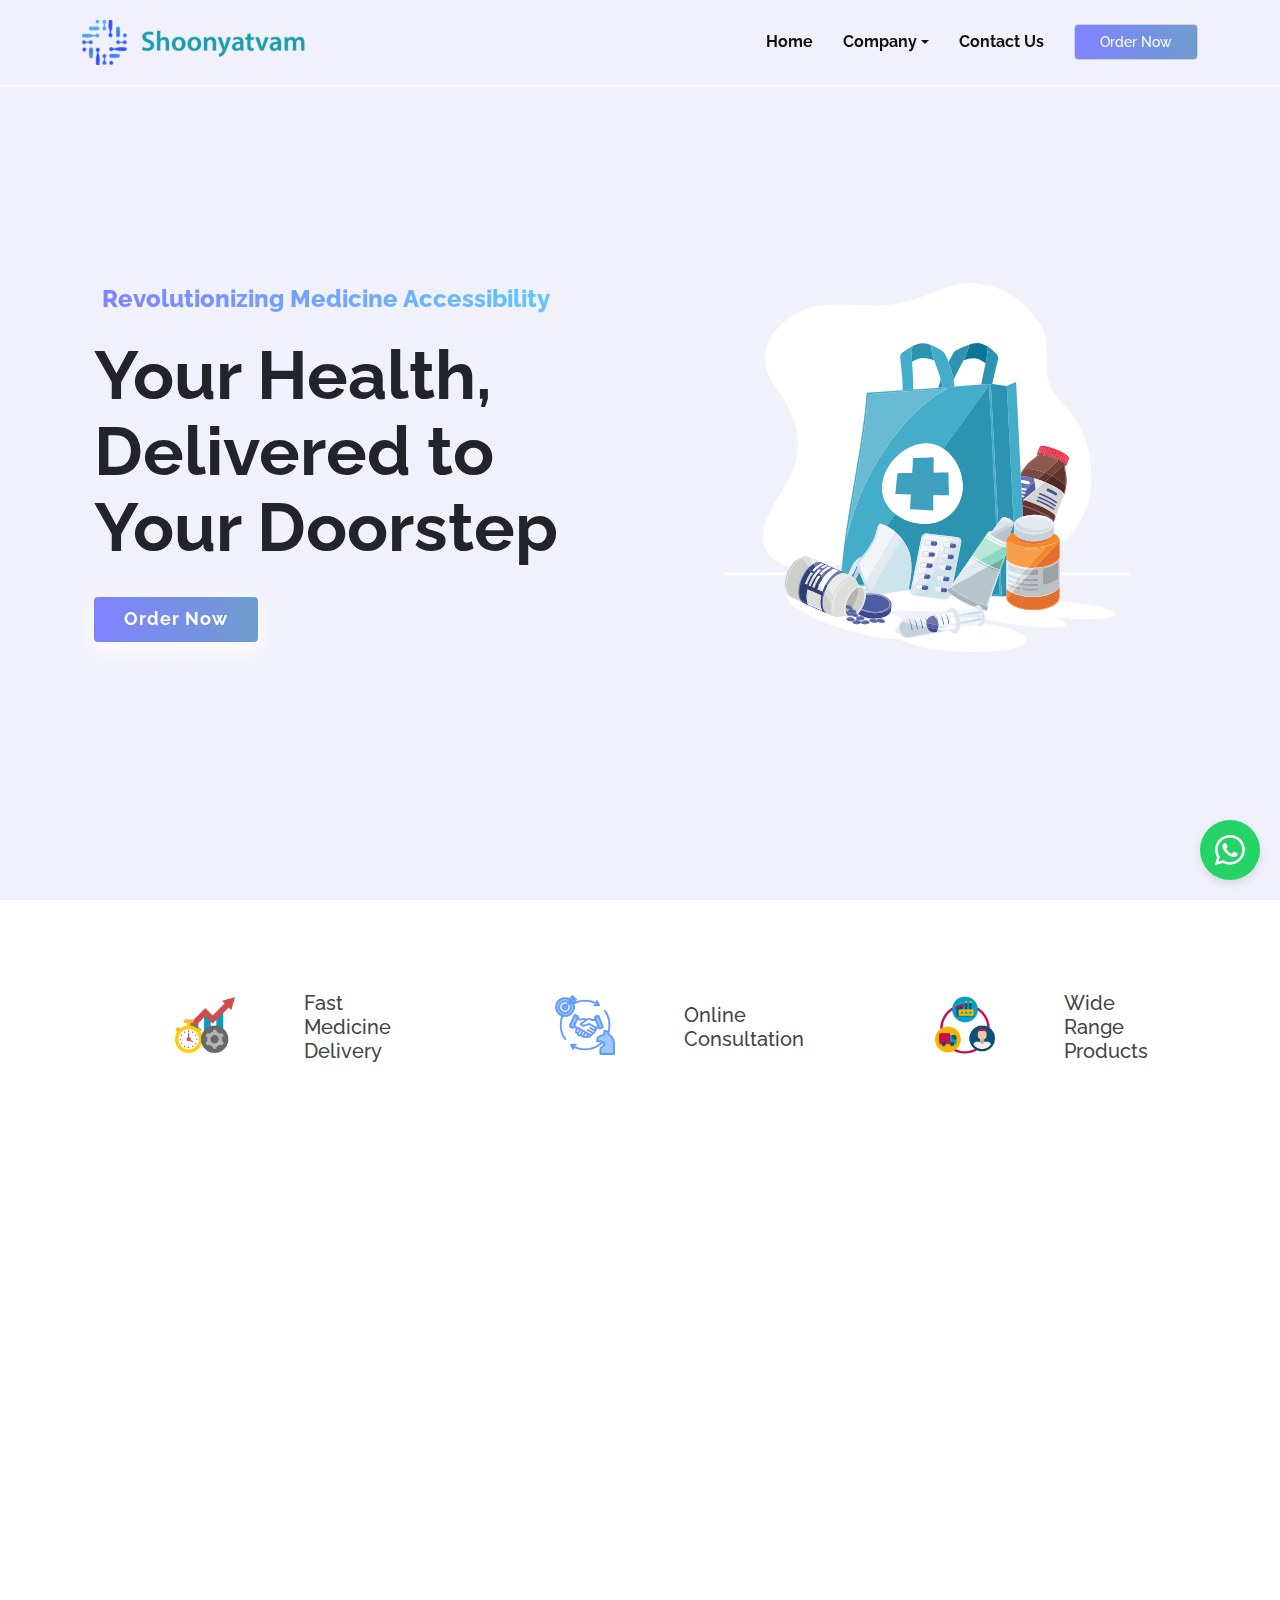
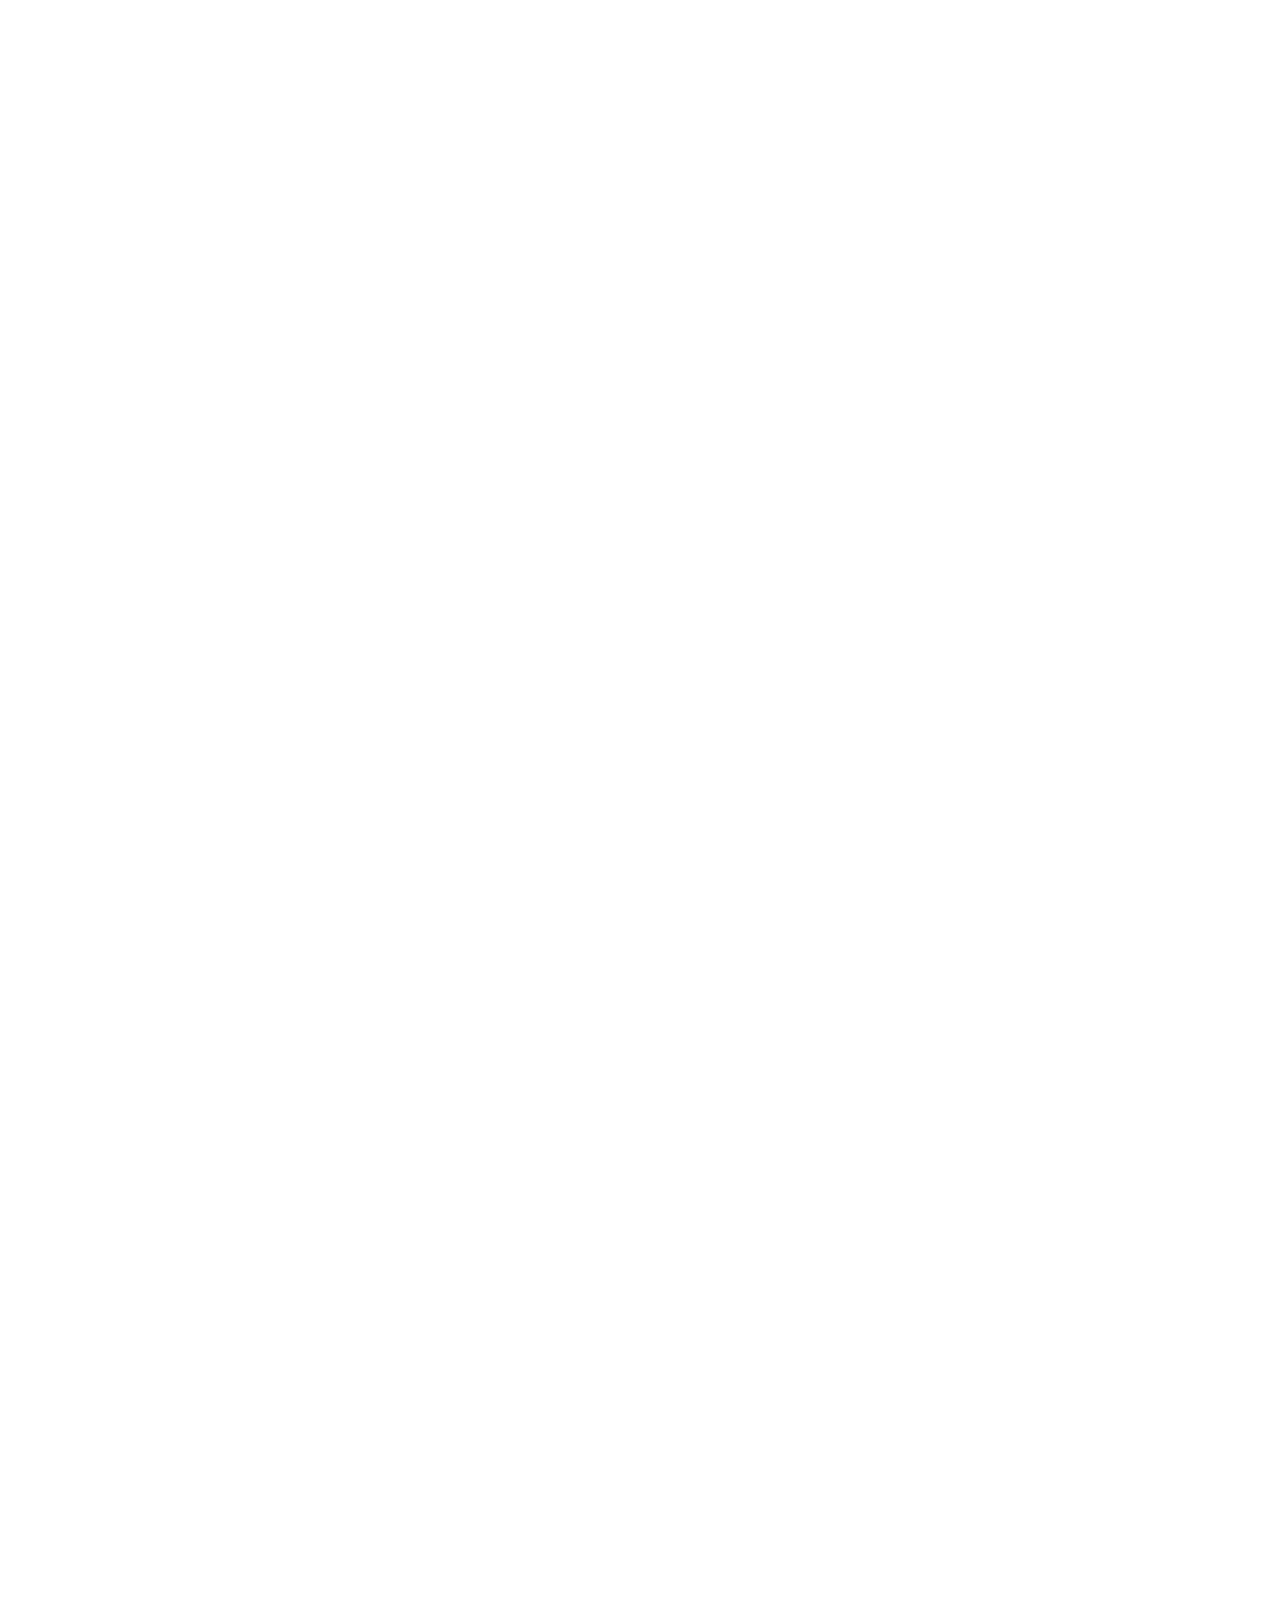
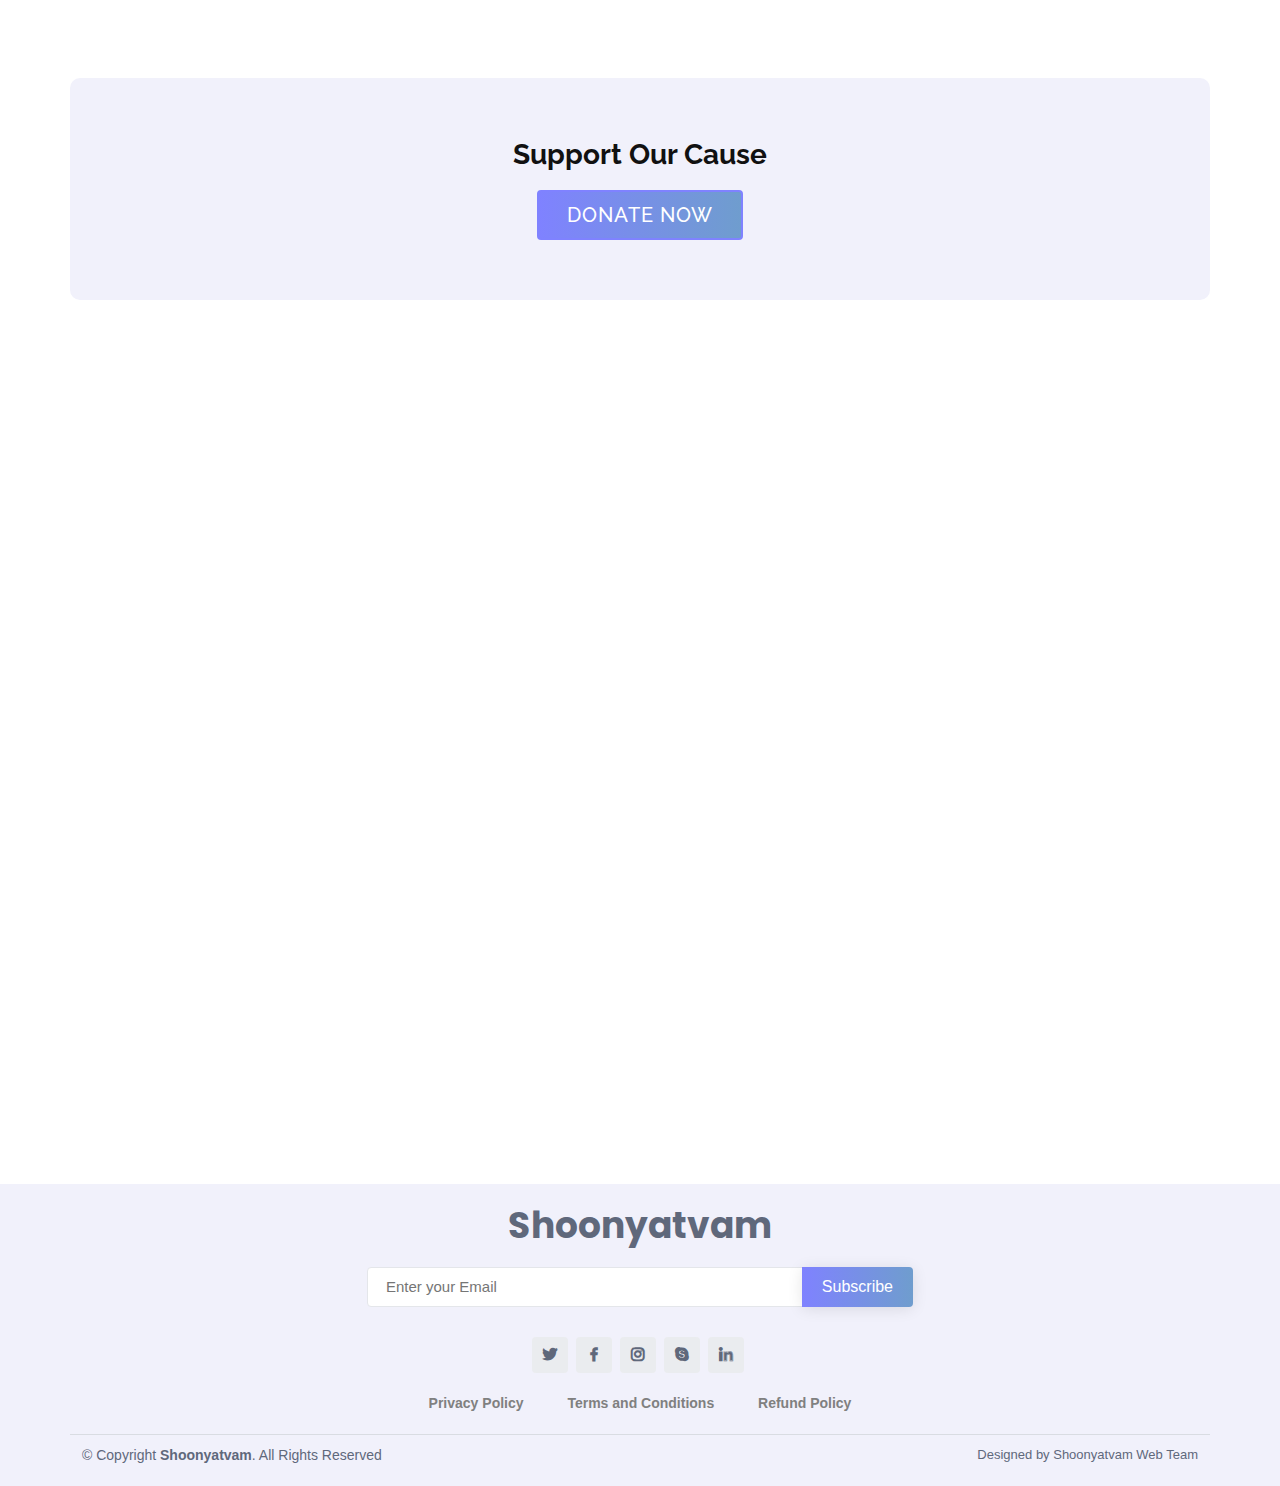
==== commit 755ae8f5: "address changed to Rukmini Apt" ====
--- a/index.html
+++ b/index.html
@@ -5,7 +5,7 @@
   <meta charset="utf-8" />
   <meta content="width=device-width, initial-scale=1.0" name="viewport" />
 
-  <title>Shoonyatam</title>
+  <title>Shoonyatvam</title>
   <!-- <link rel="icon" type="image/x-icon" href="Assets\img\pills.ico" /> -->
   <link rel="icon" type="image/x-icon" href="./assets/img/logo plus.png" />
   <meta content="" name="description" />
@@ -479,7 +479,7 @@
           <div class="col-lg-2 col-md-4 col-sm-8 d-flex align-items-stretch mt-4 mt-lg-0 " data-aos="fade-up"
             data-aos-delay="100">
             <div class="icon-box border rounded-4 shadow  newabout" style="background: #a5d5e1;">
-              <div class="icon"><i class='bx bx-star' ></i></div>
+              <div class="icon"><i class='bx bx-star'></i></div>
               <p style="font-weight: 600;">
                 Genuine <br> Products
 
@@ -578,7 +578,7 @@
         <div class="section-title">
           <span>Sustainable Development Goals</span>
           <h2>Sustainable Development Goals</h2>
-          <p class="mt-4">At shoonyatam, our focus is on sustainability and empowering access to medicines</p>
+          <p class="mt-4">At shoonyatvam, our focus is on sustainability and empowering access to medicines</p>
         </div>
 
         <div class="row mx-0 px-0 mt-4 d-flex justify-content-center align-item-center">
@@ -686,7 +686,7 @@
       <div class="container">
         <div class="text-center">
           <h3>Support Our Cause</h3>
-          <a class="cta-btn" href="https://app.oabco.in/login">Donate Now</a>
+          <a class="cta-btn" href="https://better.giving/profile/1293774">Donate Now</a>
         </div>
       </div>
     </section>
@@ -762,17 +762,17 @@
           <div class="col-lg-5 pt__1">
             <h2 class=" pb__2" style="font-weight: 600 ">Prefer email?</h2>
             <p class=" pb-1">Feel free to reach us at <strong><a
-                  href="mailto:info@dawaai.co.in">info@shoonyatam.com</a></strong></p>
+                  href="mailto:info@shoonyatvam.org">info@shoonyatvam.org</a></strong></p>
 
             <h2 class="pt__0 pb__2" style="font-weight: 600">Our Office</h2>
             <p>
-              17, Mangalswara,<br>
-              Jai Vignaharta Colony, Katol Road,<br>
+              Rukmini Apartment,<br>
+              Friends Colony, Katol Road,<br>
               Nagpur, Maharashtra<br>
               +91 97646 04020
             </p>
             <iframe
-              src="https://www.google.com/maps/embed?pb=!1m14!1m8!1m3!1d14881.58160038246!2d79.026528!3d21.1764461!3m2!1i1024!2i768!4f13.1!3m3!1m2!1s0x3bd4c1b76dc52d5d%3A0x73ce5c28a94a3b3e!2sRukmani%20Apartment!5e0!3m2!1sen!2sin!4v1670948988466!5m2!1sen!2sin"
+              src="https://www.google.com/maps/embed?pb=!1m14!1m8!1m3!1d14881.63142725492!2d79.0454209!3d21.1759509!3m2!1i1024!2i768!4f13.1!3m3!1m2!1s0x3bd4c100543b5c2f%3A0xd51c3f679d53b65f!2sRukmini%20Apartment!5e0!3m2!1sen!2sin!4v1733649752912!5m2!1sen!2sin"
               frameborder="0" style="border: 0; width: 90%; height: 290px" allowfullscreen></iframe>
           </div>
 
@@ -813,7 +813,7 @@
       <div class="container">
         <div class="row justify-content-center">
           <div class="col-lg-6">
-            <h3>Shoonyatam</h3>
+            <h3>Shoonyatvam</h3>
           </div>
         </div>
 
@@ -843,9 +843,9 @@
 
     <div class="container footer-bottom clearfix">
       <div class="copyright">
-        &copy; Copyright <strong><span>Shoonyatam</span></strong>. All Rights Reserved
-      </div>
-      <div class="credits">Designed by Shoonyatam Web Team</div>
+        &copy; Copyright <strong><span>Shoonyatvam</span></strong>. All Rights Reserved
+      </div>
+      <div class="credits">Designed by Shoonyatvam Web Team</div>
     </div>
   </footer>
   <!-- End Footer -->
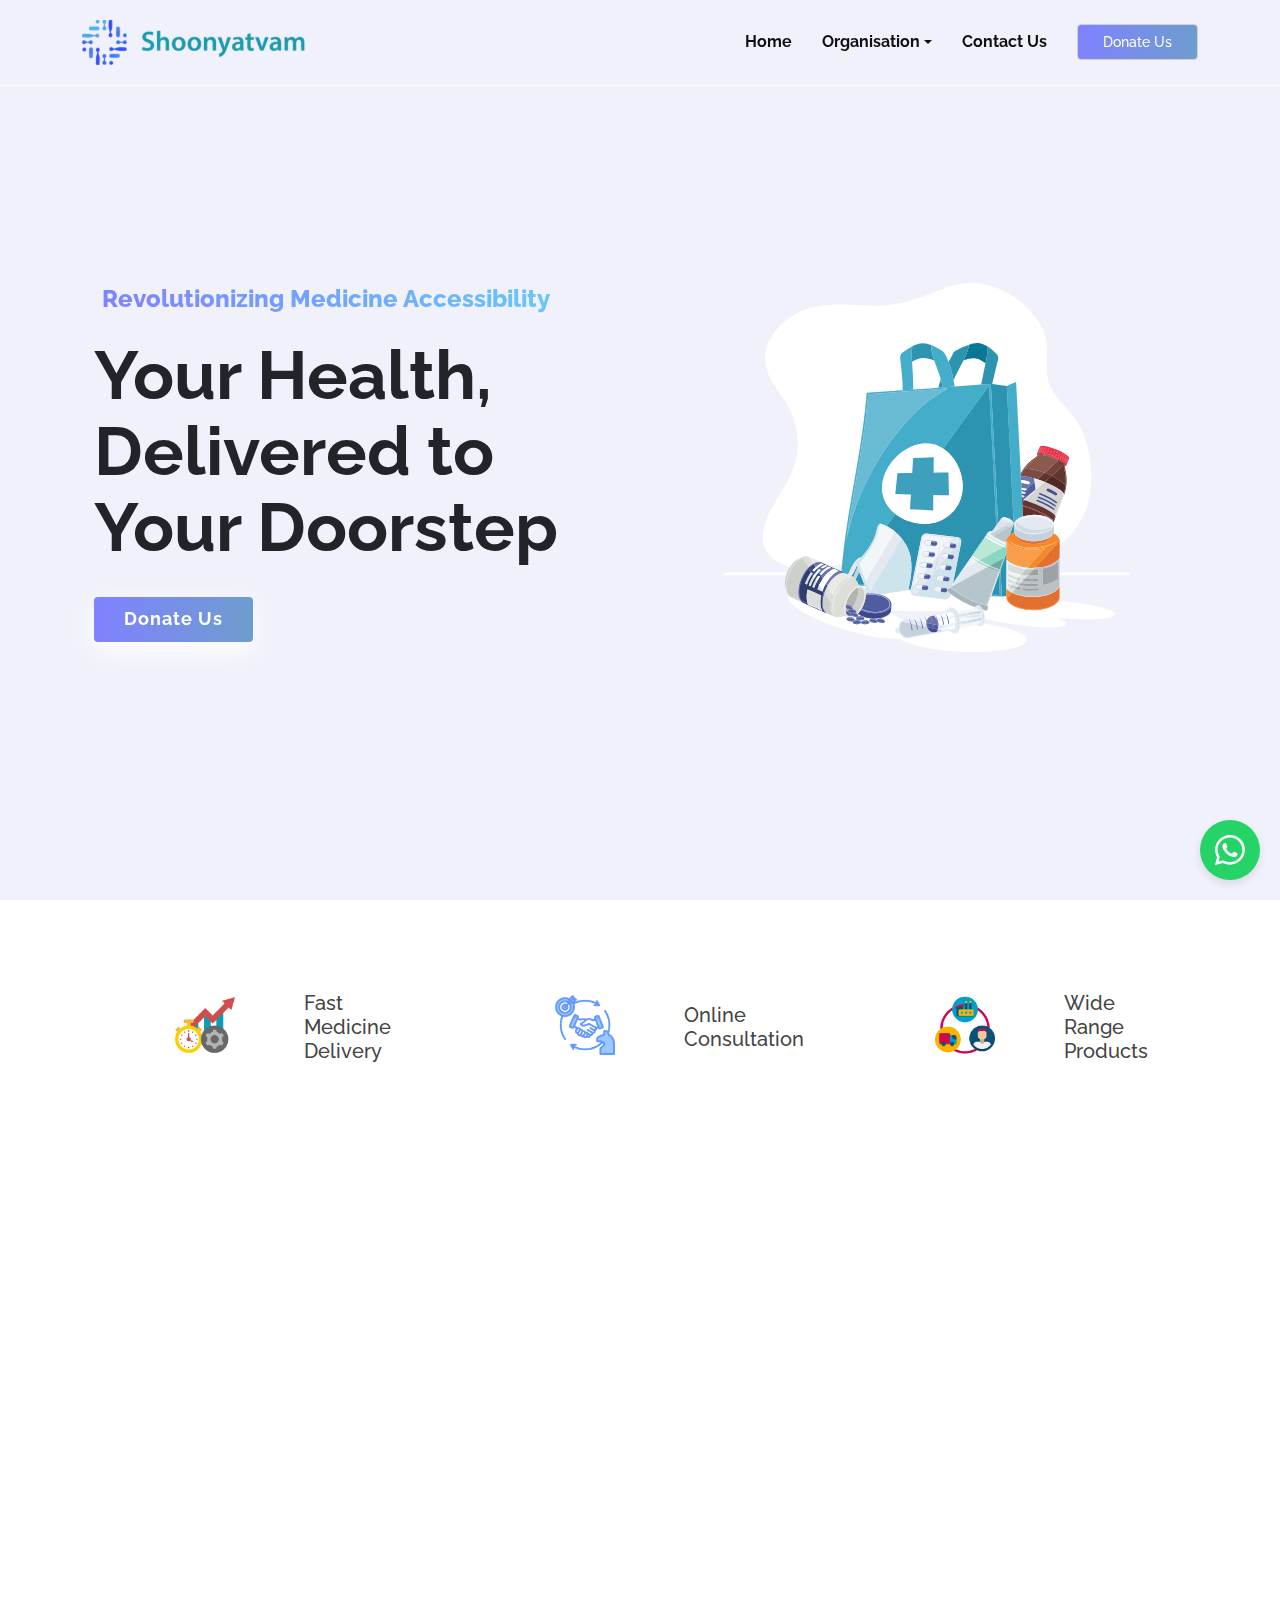
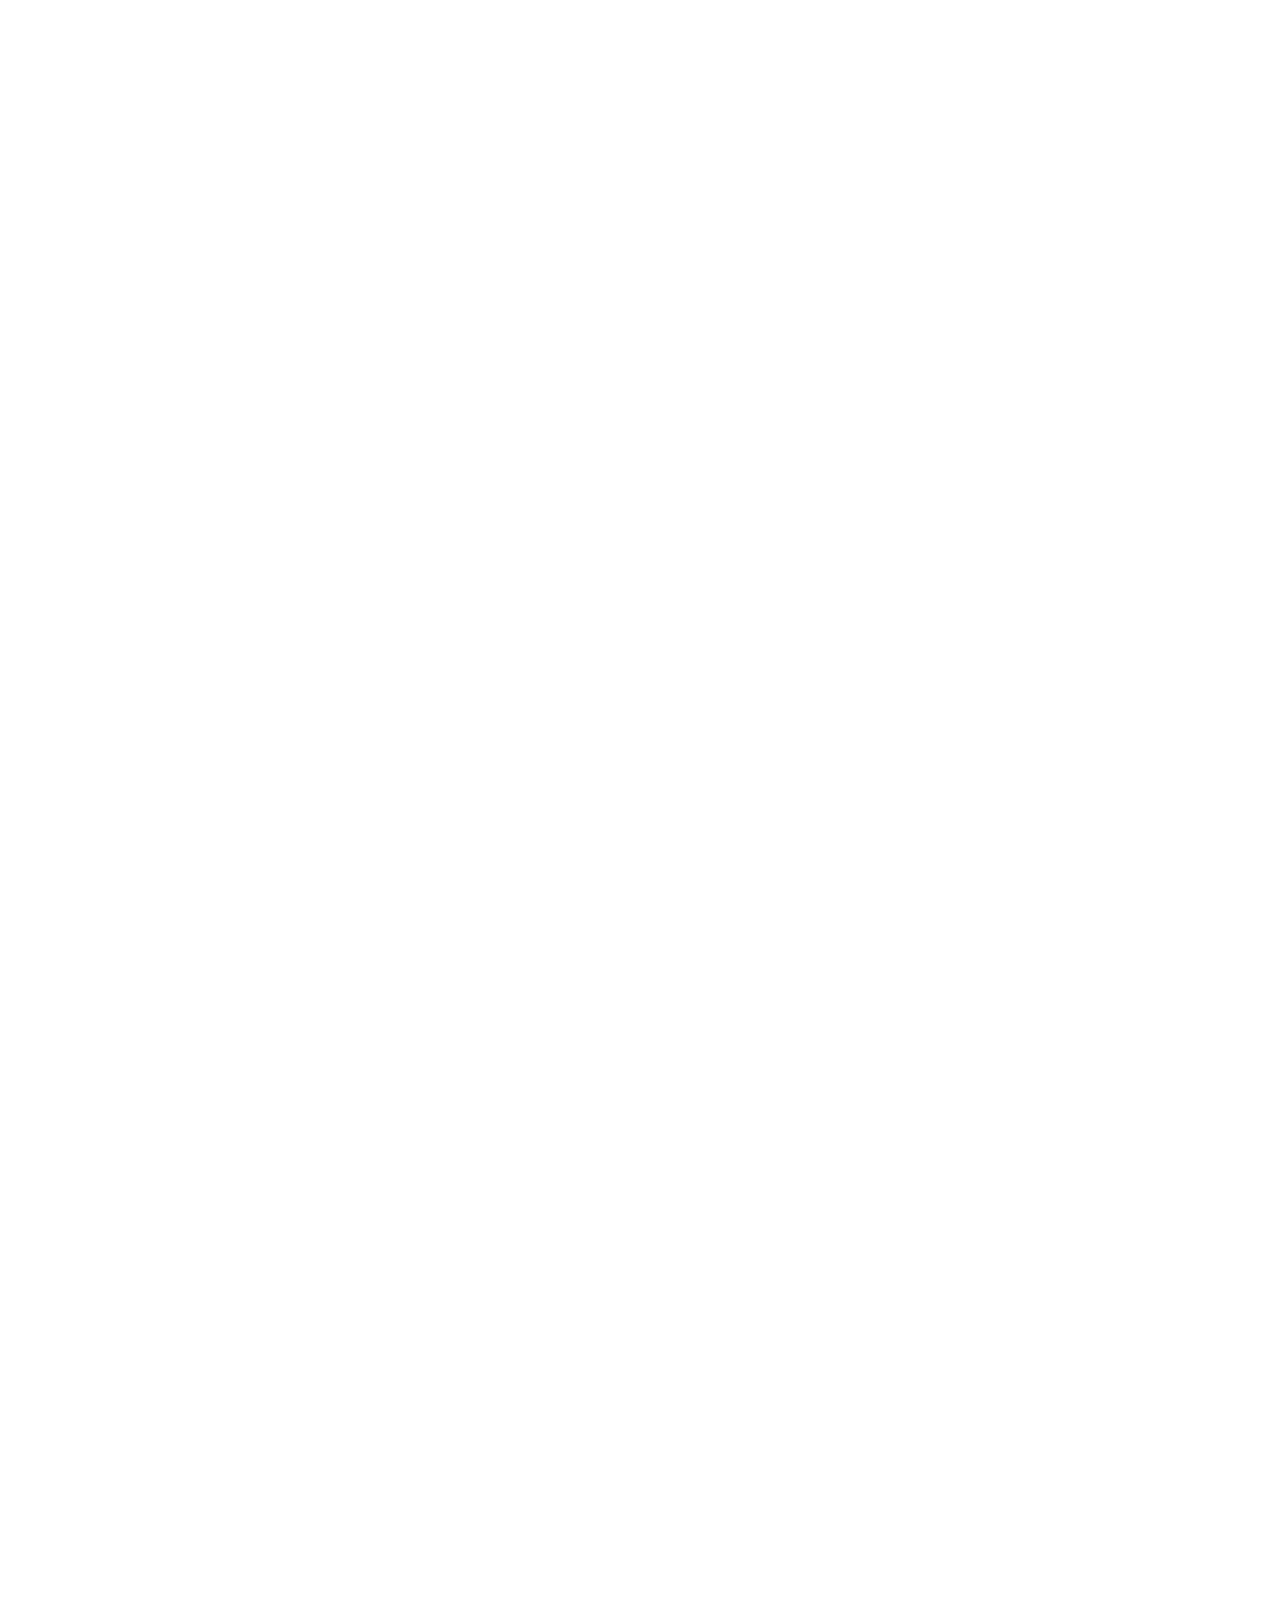
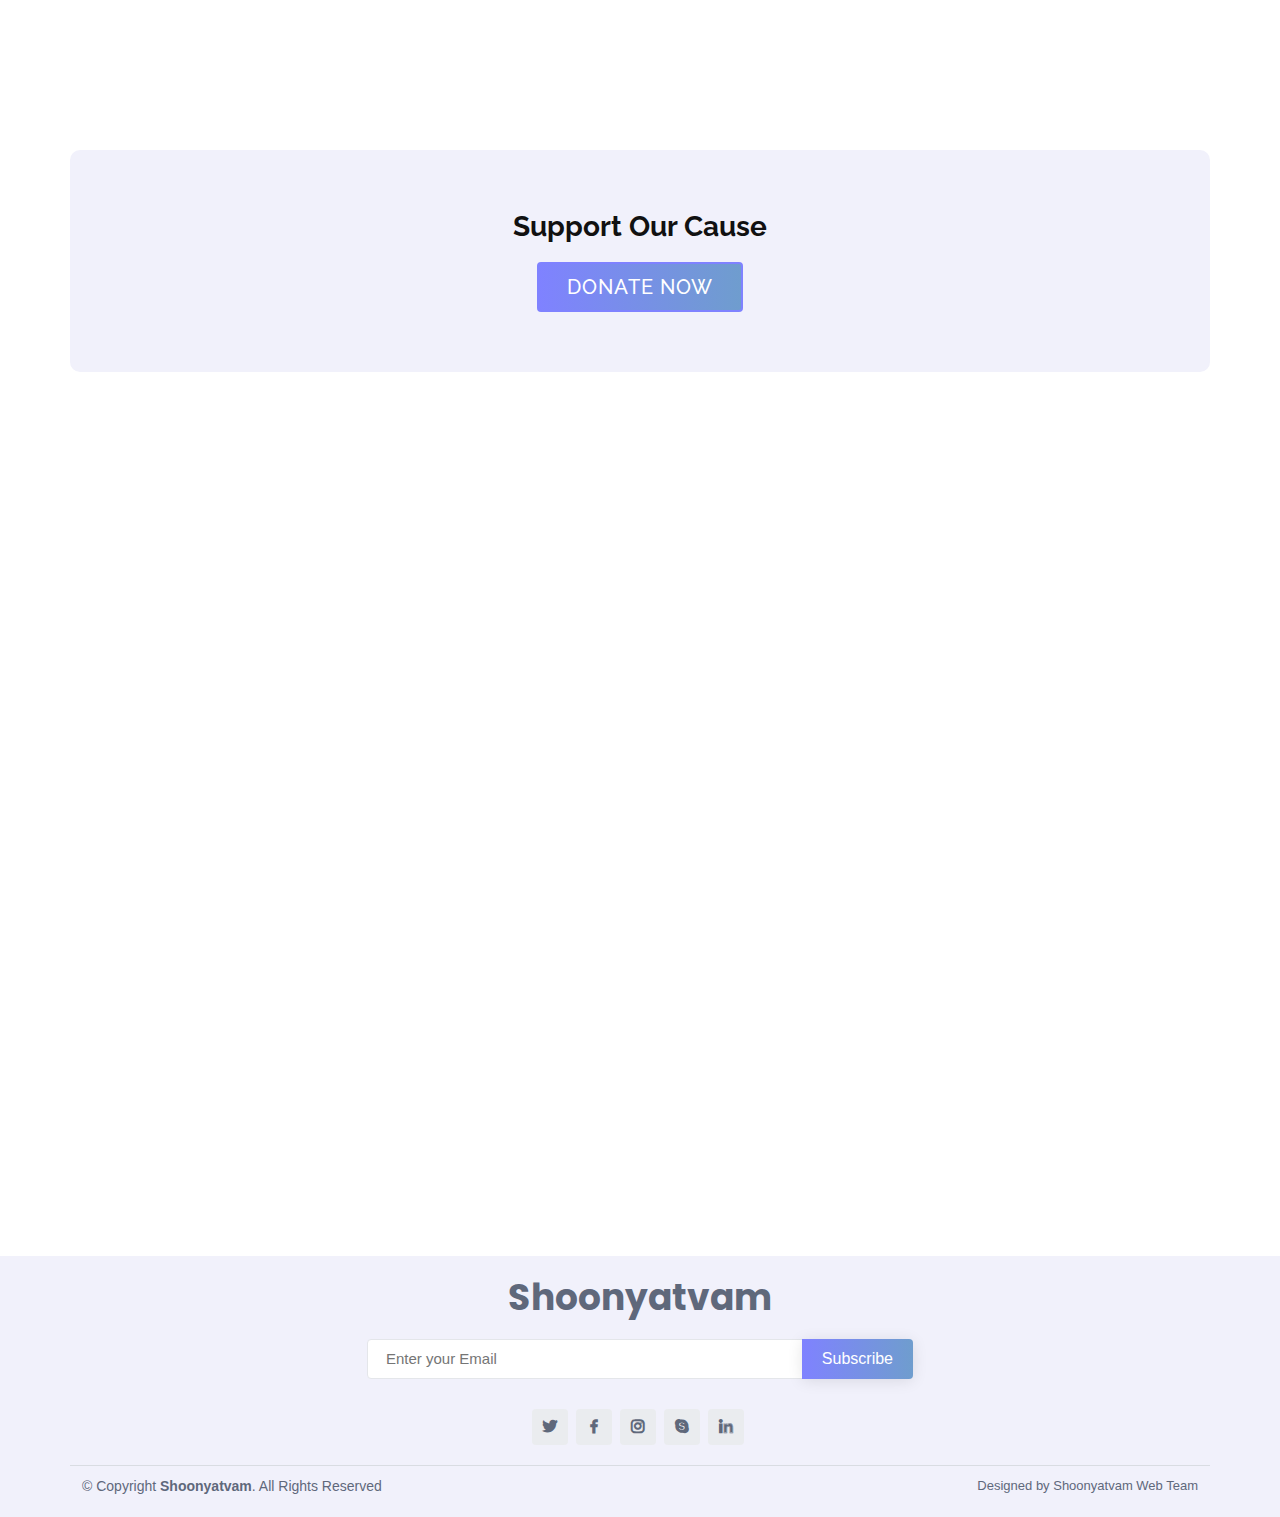
==== commit 4105e34b: "About Us updated" ====
--- a/index.html
+++ b/index.html
@@ -56,7 +56,7 @@
             <div class="dropdown">
               <a class="nav-link dropdown-toggle" href="#" id="dropdownMenuButton" data-bs-toggle="dropdown"
                 aria-expanded="false">
-                Company
+                Organisation
               </a>
               <ul class="dropdown-menu" aria-labelledby="dropdownMenuButton">
                 <li><a class="dropdown-item" href="#about">About Us</a></li>
@@ -85,7 +85,7 @@
                             Patner</a>
                     </li> -->
           <li>
-            <a class="getstarted" href="">Order Now</a>
+            <a class="getstarted" href="https://better.giving/marketplace/1293774">Donate Us</a>
           </li>
         </ul>
         <i class="bi bi-list mobile-nav-toggle"></i>
@@ -108,7 +108,7 @@
           </h1>
 
           <div class="d-flex my-3" data-aos="fade-up" data-aos-delay="600">
-            <a href="https://app.oabco.in/login" class="btn-get-started scrollto">Order Now</a>
+            <a href="https://better.giving/marketplace/1293774" class="btn-get-started scrollto">Donate Us</a>
           </div>
         </div>
         <div class="col-lg-6  d-flex flex-column justify-content-center ps-3" data-aos="zoom-out" data-aos-delay="200">
@@ -461,8 +461,7 @@
         <div class="section-title">
           <span>About us</span>
           <h2>ABOUT US</h2>
-          <p>Revolutionizing the pharmaceutical supply chain with AI powered SaaS product</p>
-          <!-- <p class="pt-2" style="color:#5f687b;"><strong>Discover our key features</strong></p> -->
+          <p>Empowering Health and Wellness with Your Support</p>
         </div>
 
         <div class="row mx-3 px-2 d-flex justify-content-center ">
@@ -470,9 +469,7 @@
             data-aos-delay="50">
             <div class="icon-box border rounded-4 shadow  newabout" style="background: #6EBFD2;">
               <div class="icon"><i class='bx bxs-ambulance'></i></div>
-              <p style="font-weight: 600;">Fast <br> Delivery
-
-              </p>
+              <p style="font-weight: 600;">Seamless Medicine<br>Delivery</p>
             </div>
           </div>
 
@@ -480,10 +477,7 @@
             data-aos-delay="100">
             <div class="icon-box border rounded-4 shadow  newabout" style="background: #a5d5e1;">
               <div class="icon"><i class='bx bx-star'></i></div>
-              <p style="font-weight: 600;">
-                Genuine <br> Products
-
-              </p>
+              <p style="font-weight: 600;">Guaranteed<br>Authenticity</p>
             </div>
           </div>
 
@@ -491,9 +485,7 @@
             data-aos-delay="150">
             <div class="icon-box border rounded-4 shadow  newabout" style="background: #C8FCEA;">
               <div class="icon"><i class="bx bx-time-five"></i></div>
-              <p style="font-weight: 600;">
-                Accessible <br> 24*7
-              </p>
+              <p style="font-weight: 600;">Always<br>Available
             </div>
           </div>
 
@@ -501,7 +493,7 @@
             data-aos-delay="200">
             <div class="icon-box border rounded-4 shadow  newabout" style="background: #FFD8C5;">
               <div class="icon"><i class='bx bx-support'></i></div>
-              <p style="font-weight: 600;">Expert <br> Support</p>
+              <p style="font-weight: 600;"> Personalized Care<br>Support</p>
             </div>
           </div>
 
@@ -509,7 +501,7 @@
             data-aos-delay="250">
             <div class="icon-box border rounded-4 shadow  newabout" style="background: #FFD9DA;">
               <div class="icon"><i class="bx bx-bar-chart-alt"></i></div>
-              <p style="font-weight: 600;">Wide Range <br> of Products</p>
+              <p style="font-weight: 600;">Comprehensive<br>Product Range</p>
             </div>
           </div>
 
@@ -519,7 +511,7 @@
               <div class="icon">
                 <i class='bx bx-happy-beaming'></i>
               </div>
-              <p style="font-weight: 600;">Cost <br> Saving</p>
+              <p style="font-weight: 600;">Community-Centric<br>Savings</p>
             </div>
           </div>
         </div>
@@ -539,9 +531,9 @@
             data-aos-delay="50" style="background:#fce7f5 ">
             <img src="./assets/img/vision.png" class="offeringimg" />
             <h4 style="font-weight: 700;">Vision</h2>
-              <p style="font-weight: 500; ">
-                Improving access to medicines & enhancing healthcare outcomes worldwide.
-              </p>
+              <p style="font-weight: 500;">
+                Transforming lives by working with and for children, women, families, and the community to bring permanent change in education, basic hygiene, and rights. We believe all human beings are equal and deserve equal opportunity.
+            </p>
           </div>
           <div class="col text-center m-3 p-4 border rounded-4 shadow zoom-effect fund" data-aos="zoom-in-up"
             data-aos-delay="100" style="background: #fadcd6">
@@ -549,18 +541,15 @@
 
             <h4 style="font-weight: 700;">Mission</h2>
               <p style="font-weight: 500;">
-                To serve the healthcare sector at an affordable cost by leveraging the latest technology
-
-              </p>
+                To train and empower the underserved using optimal methods and technology for high SROI, promote good governance, link corporate competitiveness with social initiatives, and sensitize privileged individuals for Civic Driven Change.            </p>
           </div>
           <div class="col text-center m-3 p-4 border rounded-4 shadow zoom-effect fund" data-aos="zoom-in-left"
             data-aos-delay="150" style="background: #d3ecec;">
             <img src="./assets/img/valuesss.png" class="offeringimg" />
             <h4 style="font-weight: 700;">Values</h2>
               <p style="font-weight: 500;">
-                We value user-friendly design, accuracy, security, privacy, sustainability and innovation
-
-              </p>
+                We prioritize user-friendly design, accuracy, security, privacy, sustainability, and innovation. Our commitment is to ensure trust and transparency while empowering communities through your generous donations.
+            </p>
           </div>
         </div>
       </div>
@@ -634,32 +623,16 @@
         <div class="slider">
           <div class="slide-track">
             <!-- Original slides -->
-            <div class="slide"><img src="./assets/img/incu/ciie_iima-removebg-preview.png" style="width:150px" alt="">
-            </div>
-            <div class="slide"><img src="./assets/img/incu/iimb-nsecel-removebg-preview.png"
-                style="width:200px; margin-top:30px" alt=""></div>
-            <div class="slide"><img src="./assets/img/incu/IITStartups.png" style="width:100px; margin-top:30px" alt="">
-            </div>
-            <div class="slide"><img src="./assets/img/incu/SINE_logo-removebg-preview.png" style="width:75px" alt="">
-            </div>
-            <div class="slide"><img src="./assets/img/incu/DSSE-IITB-og-removebg-preview.png"
-                style="width:200px; margin-top:50px" alt=""></div>
-            <div class="slide"><img src="./assets/img/incu/iit_mandi_catalyst-removebg-preview.png"
-                style="width:200px; margin-top:30px" alt=""></div>
-
+            <div class="slide"><img src="./assets/img/incu/iimb-nsecel-removebg-preview.png" style="width:200px; margin-top:30px" alt=""></div>
+            <div class="slide"><img src="./assets/img/incu/SINE_logo-removebg-preview.png" style="width:75px" alt=""></div>
+            <div class="slide"><img src="./assets/img/incu/DSSE-IITB-og-removebg-preview.png" style="width:200px; margin-top:50px" alt=""></div>
+            <div class="slide"><img src="./assets/img/incu/birac.png" style="width:150px" alt=""></div>
+            
             <!-- Duplicated slides -->
-            <div class="slide"><img src="./assets/img/incu/ciie_iima-removebg-preview.png" style="width:150px" alt="">
-            </div>
-            <div class="slide"><img src="./assets/img/incu/iimb-nsecel-removebg-preview.png"
-                style="width:200px; margin-top:30px" alt=""></div>
-            <div class="slide"><img src="./assets/img/incu/IITStartups.png" style="width:100px; margin-top:30px" alt="">
-            </div>
-            <div class="slide"><img src="./assets/img/incu/SINE_logo-removebg-preview.png" style="width:75px" alt="">
-            </div>
-            <div class="slide"><img src="./assets/img/incu/DSSE-IITB-og-removebg-preview.png"
-                style="width:200px; margin-top:50px" alt=""></div>
-            <div class="slide"><img src="./assets/img/incu/iit_mandi_catalyst-removebg-preview.png"
-                style="width:200px; margin-top:30px" alt=""></div>
+            <div class="slide"><img src="./assets/img/incu/iimb-nsecel-removebg-preview.png" style="width:200px; margin-top:30px" alt=""></div>
+            <div class="slide"><img src="./assets/img/incu/SINE_logo-removebg-preview.png" style="width:75px" alt=""></div>
+            <div class="slide"><img src="./assets/img/incu/DSSE-IITB-og-removebg-preview.png" style="width:200px; margin-top:50px" alt=""></div>
+            <div class="slide"><img src="./assets/img/incu/birac.png" style="width:150px" alt=""></div>
 
           </div>
         </div>
@@ -769,7 +742,7 @@
               Rukmini Apartment,<br>
               Friends Colony, Katol Road,<br>
               Nagpur, Maharashtra<br>
-              +91 97646 04020
+              +91 77700 71144
             </p>
             <iframe
               src="https://www.google.com/maps/embed?pb=!1m14!1m8!1m3!1d14881.63142725492!2d79.0454209!3d21.1759509!3m2!1i1024!2i768!4f13.1!3m3!1m2!1s0x3bd4c100543b5c2f%3A0xd51c3f679d53b65f!2sRukmini%20Apartment!5e0!3m2!1sen!2sin!4v1733649752912!5m2!1sen!2sin"
@@ -833,11 +806,11 @@
           <a href="#" class="google-plus"><i class="bx bxl-skype"></i></a>
           <a href="#" class="linkedin"><i class="bx bxl-linkedin"></i></a>
         </div>
-        <div class="privacy-tnc-footer">
+        <!-- <div class="privacy-tnc-footer">
           <a href="./privacy-policy.html">Privacy Policy</a>
           <a href="./termsandconditions.html">Terms and Conditions</a>
           <a href="./refund-policy.html">Refund Policy</a>
-        </div>
+        </div> -->
       </div>
     </div>
 
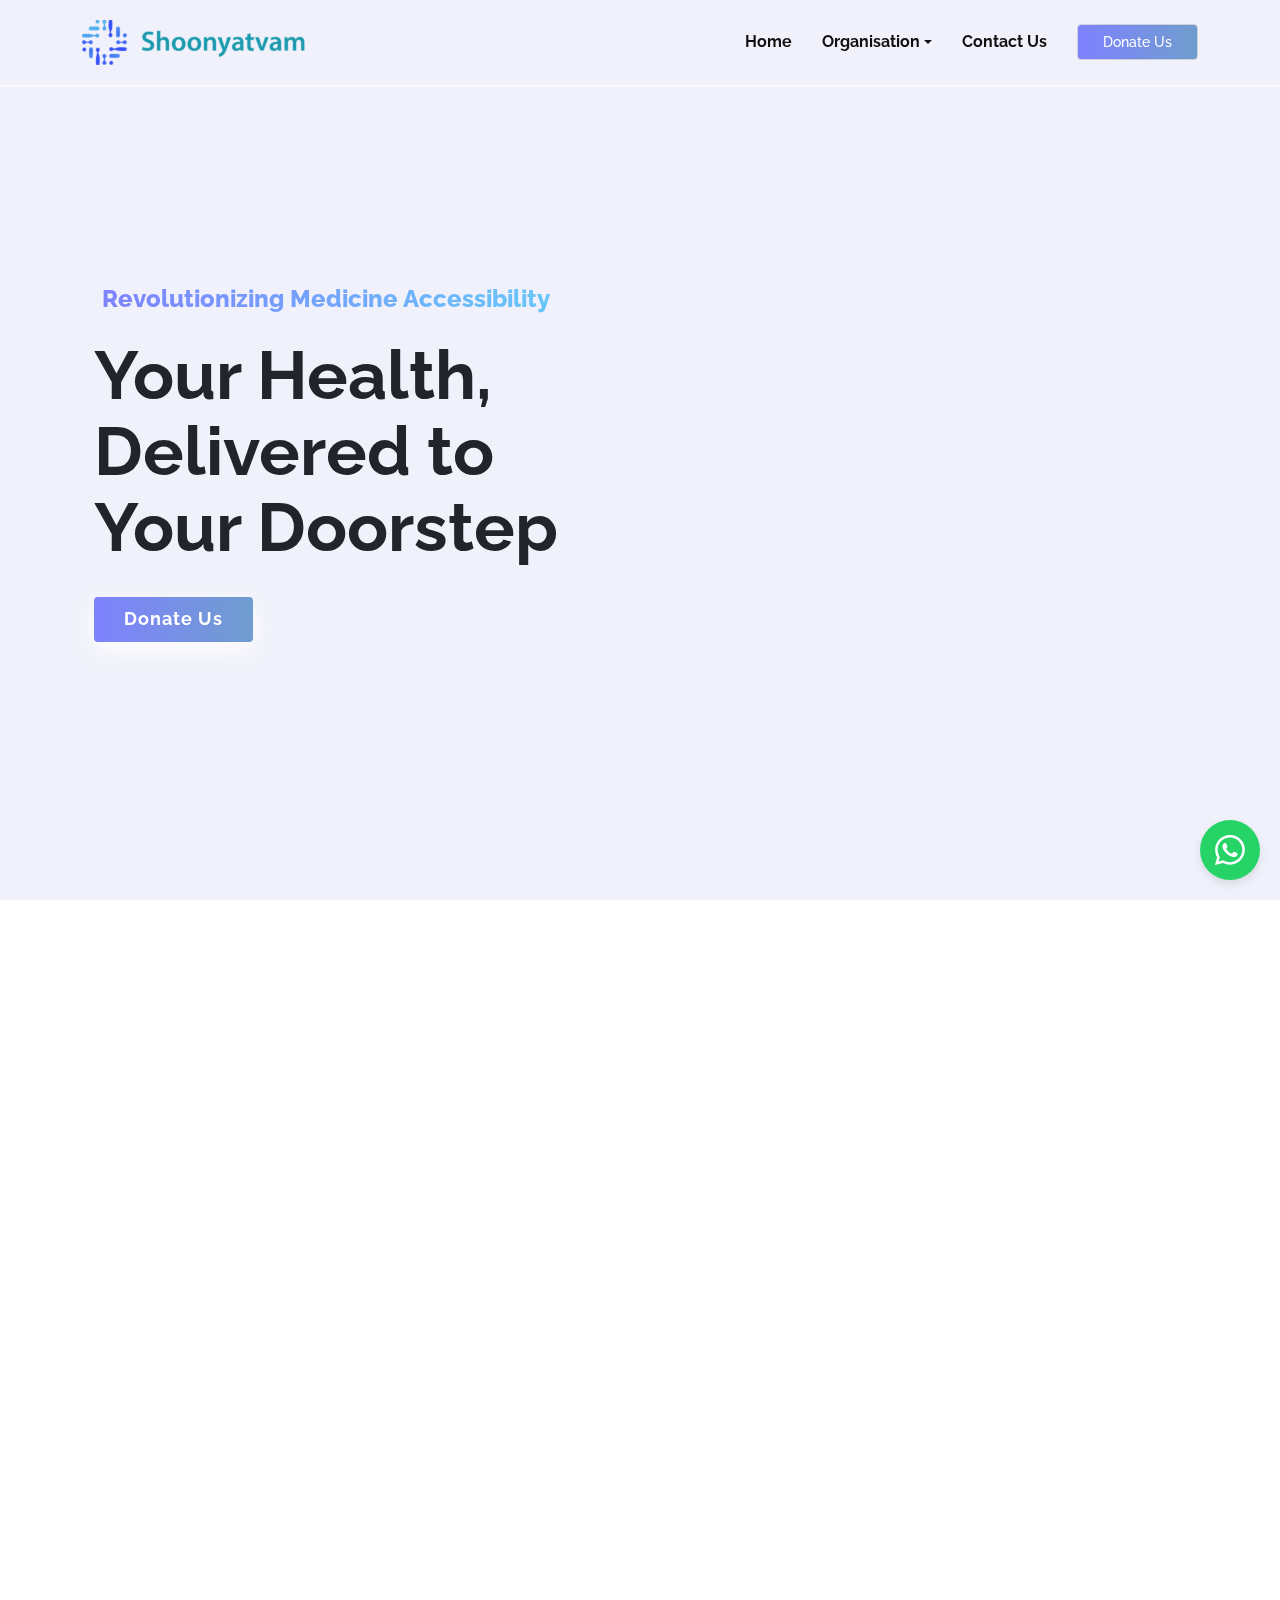
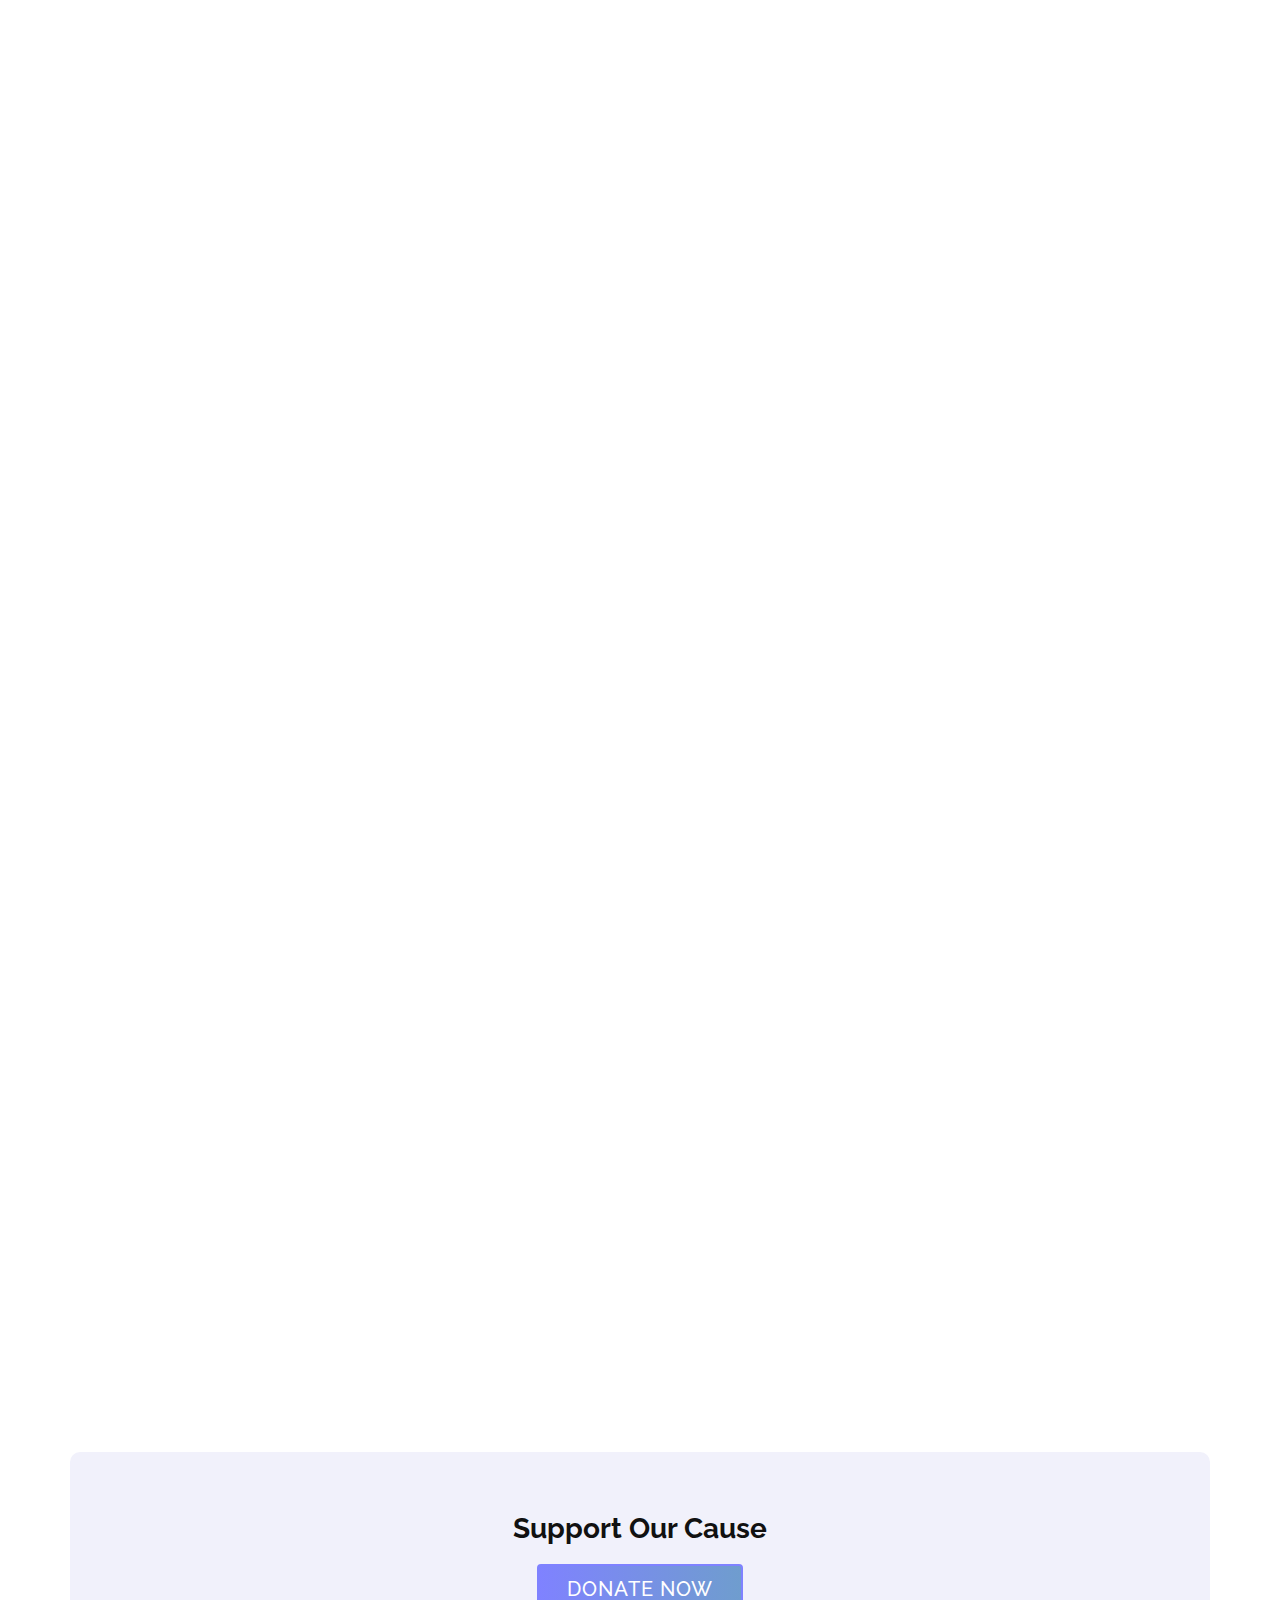
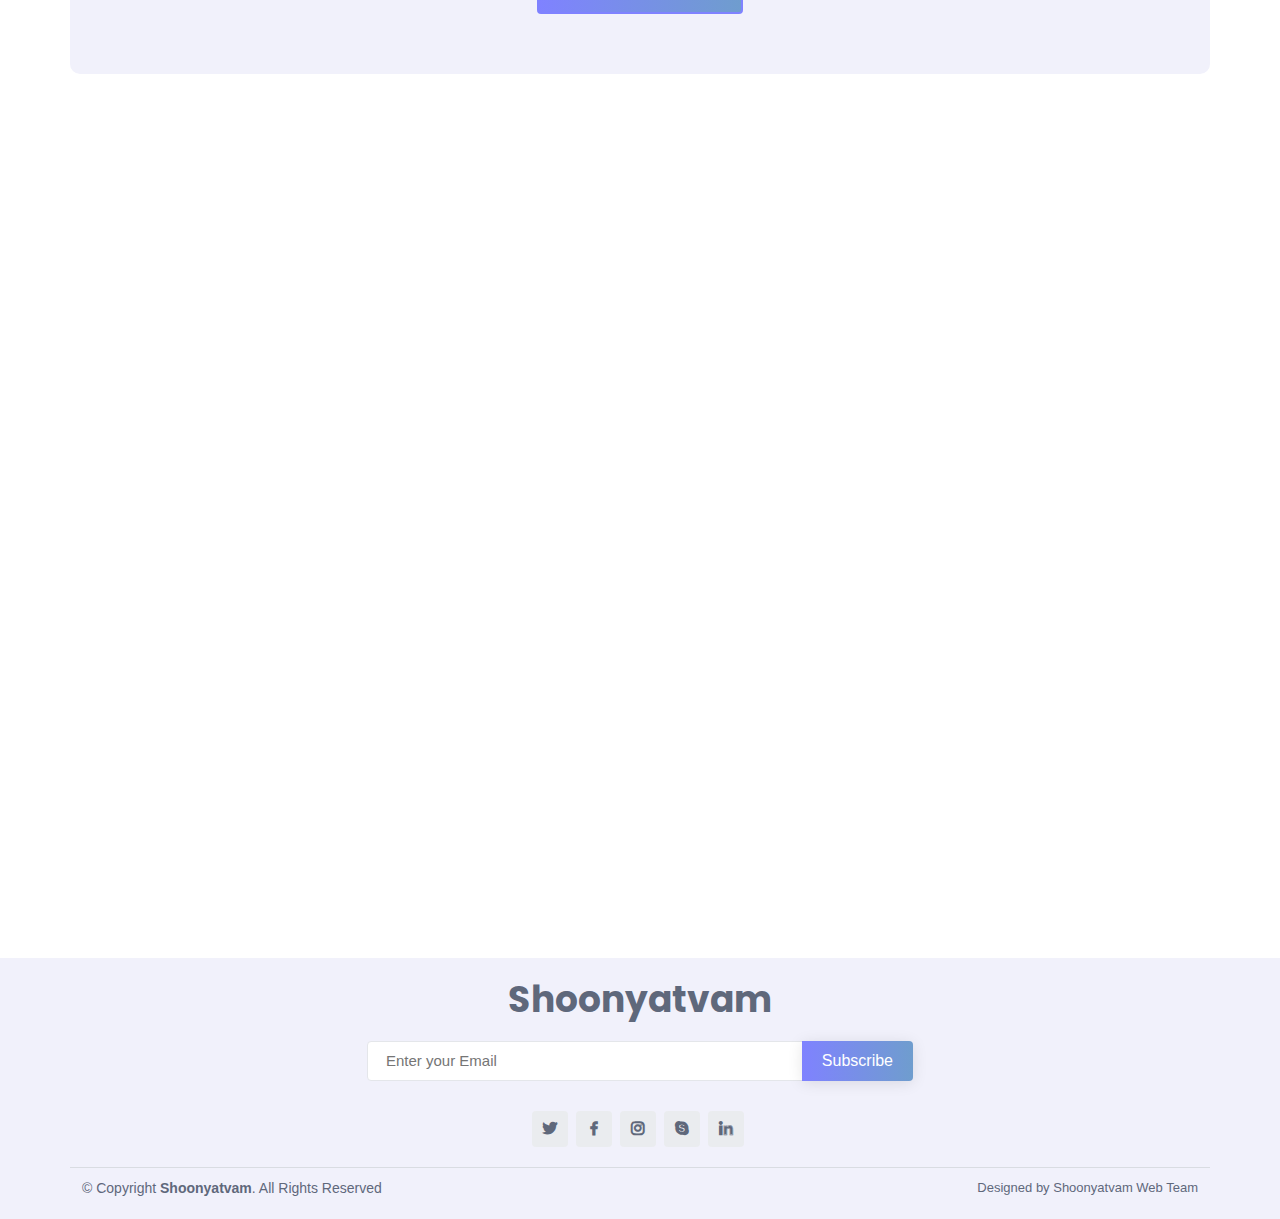
==== commit 50d7531c: "Our fundamentals updated" ====
--- a/index.html
+++ b/index.html
@@ -7,7 +7,7 @@
 
   <title>Shoonyatvam</title>
   <!-- <link rel="icon" type="image/x-icon" href="Assets\img\pills.ico" /> -->
-  <link rel="icon" type="image/x-icon" href="./assets/img/logo plus.png" />
+  <link rel="icon" type="image/x-icon" href="./assets/img/header-logo.png" />
   <meta content="" name="description" />
   <meta content="" name="keywords" />
 
@@ -25,6 +25,9 @@
   <link href="assets/vendor/glightbox/css/glightbox.min.css" rel="stylesheet" />
   <link href="assets/vendor/swiper/swiper-bundle.min.css" rel="stylesheet" />
   <link href="https://unpkg.com/aos@2.3.1/dist/aos.css" rel="stylesheet" />
+
+  <!-- Template Font Awesome CSS File -->
+  <link href="https://cdnjs.cloudflare.com/ajax/libs/font-awesome/5.15.4/css/all.min.css" rel="stylesheet">
 
   <!-- Template Main CSS File -->
   <link href="assets/css/style.css" rel="stylesheet" />
@@ -112,81 +115,11 @@
           </div>
         </div>
         <div class="col-lg-6  d-flex flex-column justify-content-center ps-3" data-aos="zoom-out" data-aos-delay="200">
-          <img src="./assets/img/hero-image.svg" class=" hero-img w-75 m-auto" alt="" />
+          <img src="./assets/img/hero-img2.svg" class=" hero-img w-75 m-auto" alt="" />
         </div>
       </div>
     </div>
   </section>
-
-  <!-- End Hero -->
-
-
-  <!-- ======================================================================================================================= -->
-
-  <div class="container">
-    <div class=" row" style="justify-content: center; margin-top:50px ; margin-bottom:50px">
-      <div class="col-lg-3 col-md-6 col-12 d-flex align-items-center mt-0">
-        <div class="d-flex align-items-center">
-          <div class="flex-shrink-0">
-            <img src="./assets/img/herofooter/12.png" alt="" class="img-fluid" width="150" height="150">
-          </div>
-          <div class="pl-2 mx-4 ">
-            <h5 class="text-xs pt-1 mb-0">Fast Medicine Delivery
-            </h5>
-          </div>
-        </div>
-      </div>
-      <div class="col-lg-1 d-none d-lg-flex align-items-center justify-content-center">
-        <img src="http://themes.ainoblocks.io/solarone/wp-content/uploads/sites/4/2023/02/arrow.png" alt=""
-          class="img-fluid" width="13" height="24">
-      </div>
-      <div class="col-lg-3 col-md-6 col-12 d-flex align-items-start mt-4 mt-md-0">
-        <div class="d-flex align-items-center">
-          <div class="flex-shrink-0">
-            <img src="./assets/img/herofooter/5.png" alt="" class="img-fluid" width="150" height="150">
-          </div>
-          <div class="pl-2 mx-4">
-            <h5 class="text-xs pt-1 mb-0">Online Consultation
-            </h5>
-          </div>
-        </div>
-      </div>
-      <div class="col-lg-1 d-none d-lg-flex align-items-center justify-content-center">
-        <img src="http://themes.ainoblocks.io/solarone/wp-content/uploads/sites/4/2023/02/arrow.png" alt=""
-          class="img-fluid" width="13" height="24">
-      </div>
-      <div class="col-lg-3 col-md-12 col-12 d-flex align-items-start mt-4 mt-lg-0">
-        <div class="d-flex align-items-center">
-          <div class="flex-shrink-0">
-            <img src="./assets/img/herofooter/10.png" alt="" class="img-fluid" width="150" height="150">
-          </div>
-          <div class="pl-2 mx-4">
-            <h5 class="text-xs pt-1 mb-0">Wide Range Products</h5>
-          </div>
-        </div>
-      </div>
-    </div>
-  </div>
-
-
-  <!-- <div class="container">
-    <div class="hero-footer">
-      <div>
-        <img src="./assets/img/solarone/icon-circle-01.png" alt="">
-        <span class="text-wrap mx-3">Workflow automation</span>
-      </div>
-      <img src="./assets/img/solarone/arrow.png" alt="" width="20px" height="20px" style="margin-top: 20px; margin-left:auto">
-      <div>
-        <img src="./assets/img/solarone/icon-circle-02.png" alt="">
-        <span class="text-wrap mx-3">Seamless inventory management</span>
-      </div>
-      <img src="./assets/img/solarone/arrow.png" alt="" width="20px" height="20px" style="margin-top: 20px; margin-left:auto">
-      <div>
-        <img src="./assets/img/solarone/icon-circle-03.png" alt="">
-        <span class="text-wrap mx-3">Increase operational efficiency</span>
-      </div>
-    </div>
-  </div> -->
 
   <!-- ======================================================================================================================= -->
   <!-- product features -->
@@ -437,87 +370,61 @@
 
     </section> -->
 
-
-
-
-
-
-    <!-- ======= Join Us Section ======= -->
-    <!-- <section id="joinus" class="cta">
-      <div class="container">
-        <div class="text-center">
-          <h3>Become our Partner</h3>
-
-          <a class="cta-btn" href="https://test.oabco.in/login">Join
-            Us now</a>
-        </div>
-      </div>
-    </section> -->
-    <!-- End join us Section -->
-
     <!-- new about2 section -->
     <section id="about" class="services section-bg " data-aos="fade-up" data-aos-delay="200">
       <div class="container aos-init aos-animate">
         <div class="section-title">
           <span>About us</span>
           <h2>ABOUT US</h2>
-          <p>Empowering Health and Wellness with Your Support</p>
-        </div>
-
-        <div class="row mx-3 px-2 d-flex justify-content-center ">
-          <div class="col-lg-2 col-md-4 col-sm-8 d-flex align-items-center mt-4 mt-lg-0" data-aos="fade-up"
-            data-aos-delay="50">
+          <p>Transforming Healthcare Access for Underserved Communities</p>
+        </div>
+    
+        <div class="row mx-3 px-2 d-flex justify-content-center">
+          <div class="col-lg-2 col-md-4 col-sm-8 d-flex align-items-center mt-4 mt-lg-0" data-aos="fade-up" data-aos-delay="50">
             <div class="icon-box border rounded-4 shadow  newabout" style="background: #6EBFD2;">
               <div class="icon"><i class='bx bxs-ambulance'></i></div>
-              <p style="font-weight: 600;">Seamless Medicine<br>Delivery</p>
-            </div>
-          </div>
-
-          <div class="col-lg-2 col-md-4 col-sm-8 d-flex align-items-stretch mt-4 mt-lg-0 " data-aos="fade-up"
-            data-aos-delay="100">
+              <p style="font-weight: 600;">Medicine Delivery<br>for All</p>
+            </div>
+          </div>
+    
+          <div class="col-lg-2 col-md-4 col-sm-8 d-flex align-items-stretch mt-4 mt-lg-0 " data-aos="fade-up" data-aos-delay="100">
             <div class="icon-box border rounded-4 shadow  newabout" style="background: #a5d5e1;">
-              <div class="icon"><i class='bx bx-star'></i></div>
-              <p style="font-weight: 600;">Guaranteed<br>Authenticity</p>
-            </div>
-          </div>
-
-          <div class="col-lg-2 col-md-4 col-sm-8 d-flex align-items-stretch mt-4 mt-lg-0" data-aos="fade-up"
-            data-aos-delay="150">
+              <div class="icon"><i class='bx bx-heart'></i></div>
+              <p style="font-weight: 600;">Focus on Women<br>and Children</p>
+            </div>
+          </div>
+    
+          <div class="col-lg-2 col-md-4 col-sm-8 d-flex align-items-stretch mt-4 mt-lg-0" data-aos="fade-up" data-aos-delay="150">
             <div class="icon-box border rounded-4 shadow  newabout" style="background: #C8FCEA;">
-              <div class="icon"><i class="bx bx-time-five"></i></div>
-              <p style="font-weight: 600;">Always<br>Available
-            </div>
-          </div>
-
-          <div class="col-lg-2 col-md-4 col-sm-8 d-flex align-items-stretch mt-4 mt-lg-0" data-aos="fade-up"
-            data-aos-delay="200">
+              <div class="icon"><i class='bx bx-show-alt'></i></div>
+              <p style="font-weight: 600;">Addressing Eye<br>Care Needs</p>
+            </div>
+          </div>
+    
+          <div class="col-lg-2 col-md-4 col-sm-8 d-flex align-items-stretch mt-4 mt-lg-0" data-aos="fade-up" data-aos-delay="200">
             <div class="icon-box border rounded-4 shadow  newabout" style="background: #FFD8C5;">
-              <div class="icon"><i class='bx bx-support'></i></div>
-              <p style="font-weight: 600;"> Personalized Care<br>Support</p>
-            </div>
-          </div>
-
-          <div class="col-lg-2 col-md-4 col-sm-8 d-flex align-items-stretch mt-4 mt-lg-0" data-aos="fade-up"
-            data-aos-delay="250">
+              <div class="icon"><i class='bx bx-home-alt'></i></div>
+              <p style="font-weight: 600;">Reaching Rural<br>Communities</p>
+            </div>
+          </div>
+    
+          <div class="col-lg-2 col-md-4 col-sm-8 d-flex align-items-stretch mt-4 mt-lg-0" data-aos="fade-up" data-aos-delay="250">
             <div class="icon-box border rounded-4 shadow  newabout" style="background: #FFD9DA;">
-              <div class="icon"><i class="bx bx-bar-chart-alt"></i></div>
-              <p style="font-weight: 600;">Comprehensive<br>Product Range</p>
-            </div>
-          </div>
-
-          <div class="col-lg-2 col-md-4 col-sm-8 d-flex align-items-stretch mt-4 mt-lg-0" data-aos="fade-up"
-            data-aos-delay="300">
+              <div class="icon"><i class="bx bx-leaf"></i></div>
+              <p style="font-weight: 600;">Promoting<br>Sustainability</p>
+            </div>
+          </div>
+    
+          <div class="col-lg-2 col-md-4 col-sm-8 d-flex align-items-stretch mt-4 mt-lg-0" data-aos="fade-up" data-aos-delay="300">
             <div class="icon-box border rounded-4 shadow  newabout" style="background: #faeabd;">
-              <div class="icon">
-                <i class='bx bx-happy-beaming'></i>
-              </div>
-              <p style="font-weight: 600;">Community-Centric<br>Savings</p>
+              <div class="icon"><i class='bx bx-group'></i></div>
+              <p style="font-weight: 600;">Community<br>Wellness</p>
             </div>
           </div>
         </div>
       </div>
     </section>
-
+    
     <!-- ======= Fundamentals Section ======= -->
     <section id="values" class="values">
       <div class="container aos-init aos-animate" data-aos="fade-up">
@@ -528,36 +435,34 @@
 
         <div class="row">
           <div class="col text-center m-3 p-4 border rounded-4 shadow zoom-effect fund" data-aos="zoom-in-right"
-            data-aos-delay="50" style="background:#fce7f5 ">
+            data-aos-delay="50" style="background:#e6f5fc">
             <img src="./assets/img/vision.png" class="offeringimg" />
             <h4 style="font-weight: 700;">Vision</h2>
               <p style="font-weight: 500;">
-                Transforming lives by working with and for children, women, families, and the community to bring permanent change in education, basic hygiene, and rights. We believe all human beings are equal and deserve equal opportunity.
-            </p>
+                Transforming lives by empowering children, women, families, and communities through education, hygiene, rights, and equality
+             </p>
           </div>
           <div class="col text-center m-3 p-4 border rounded-4 shadow zoom-effect fund" data-aos="zoom-in-up"
-            data-aos-delay="100" style="background: #fadcd6">
+            data-aos-delay="100" style="background: #ffe9d6">
             <img src="./assets/img/mission.png" class="offeringimg" />
 
             <h4 style="font-weight: 700;">Mission</h2>
               <p style="font-weight: 500;">
-                To train and empower the underserved using optimal methods and technology for high SROI, promote good governance, link corporate competitiveness with social initiatives, and sensitize privileged individuals for Civic Driven Change.            </p>
+                Train underserved with technology, link corporate initiatives to social impact, and promote governance-driven change
+            </p>
           </div>
           <div class="col text-center m-3 p-4 border rounded-4 shadow zoom-effect fund" data-aos="zoom-in-left"
-            data-aos-delay="150" style="background: #d3ecec;">
+            data-aos-delay="150" style="background: #e6f7e6">
             <img src="./assets/img/valuesss.png" class="offeringimg" />
             <h4 style="font-weight: 700;">Values</h2>
               <p style="font-weight: 500;">
-                We prioritize user-friendly design, accuracy, security, privacy, sustainability, and innovation. Our commitment is to ensure trust and transparency while empowering communities through your generous donations.
+                We ensure trust, transparency, and innovation by prioritizing usability, accuracy, security, privacy, and community empowerment
             </p>
           </div>
         </div>
       </div>
     </section>
-
-
-
-
+    <!-- End Fundamentals Section -->
 
     <!-- SDG SECTION -->
 
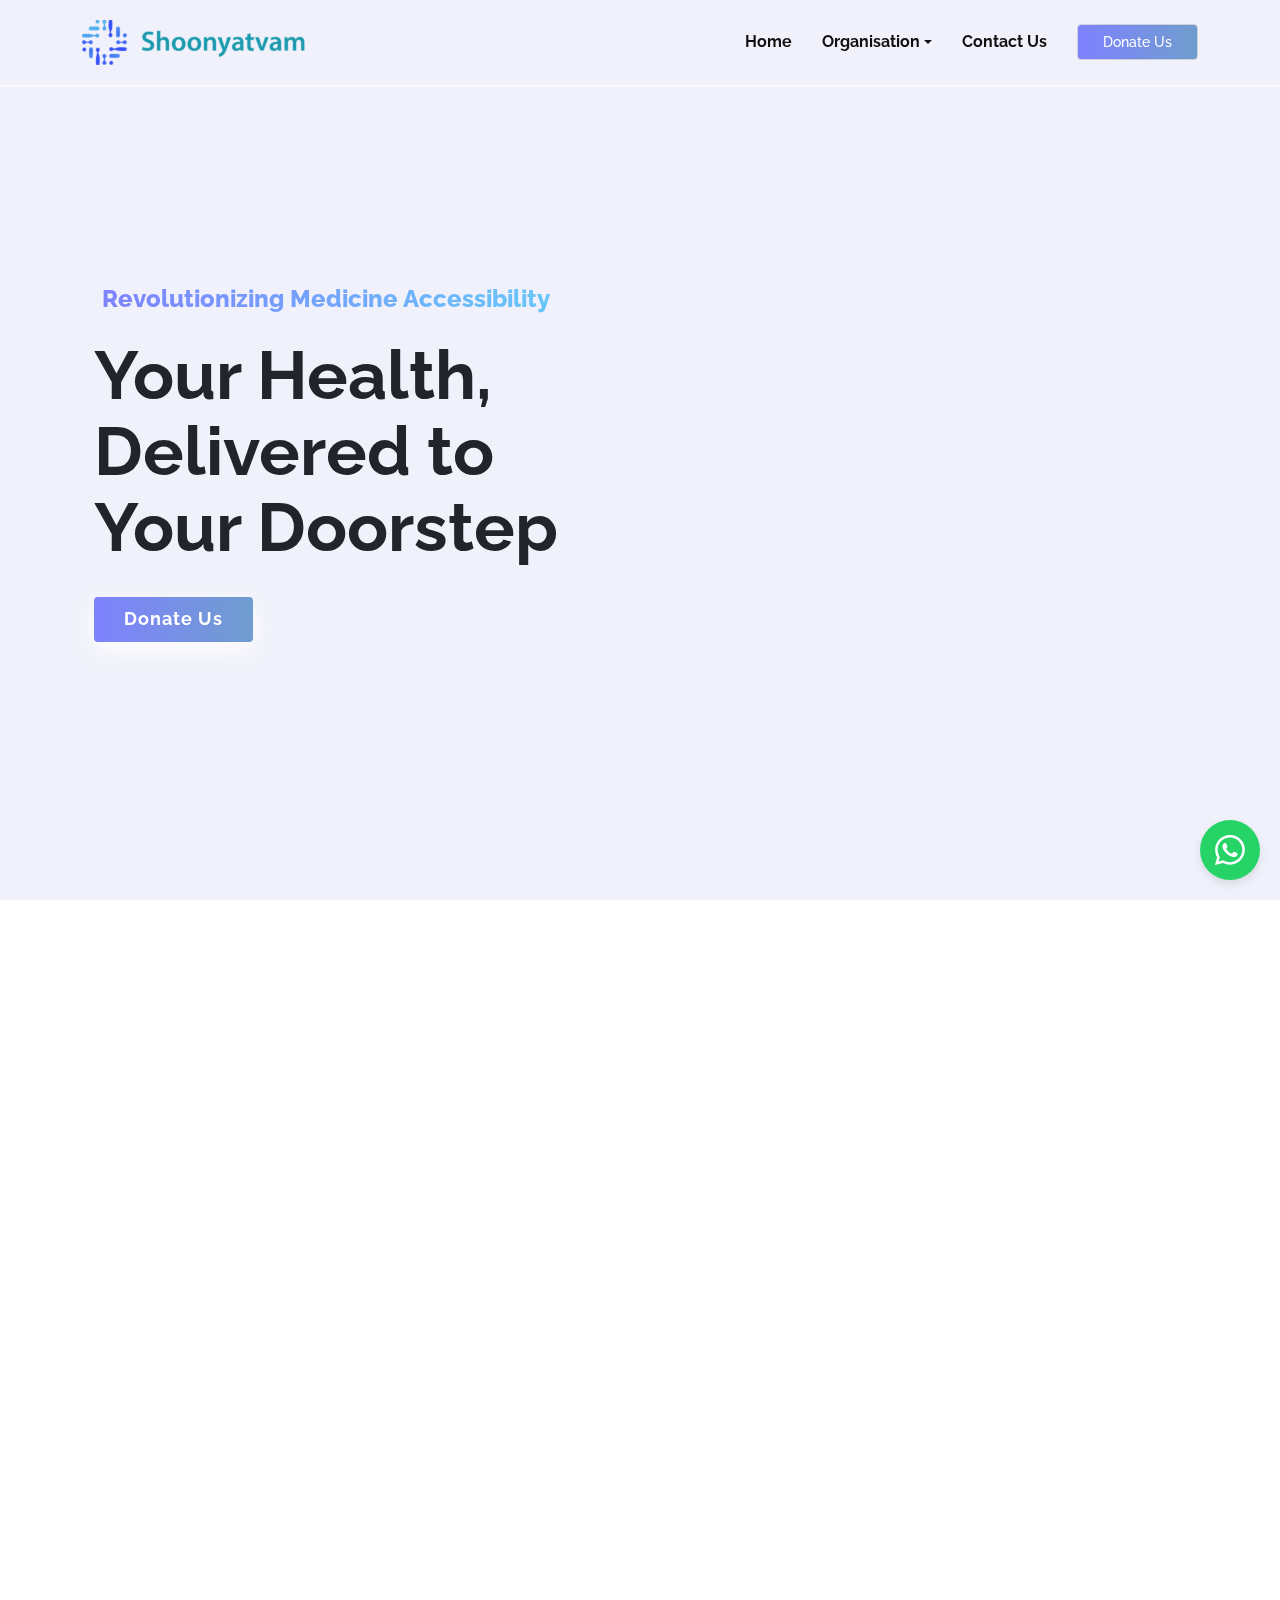
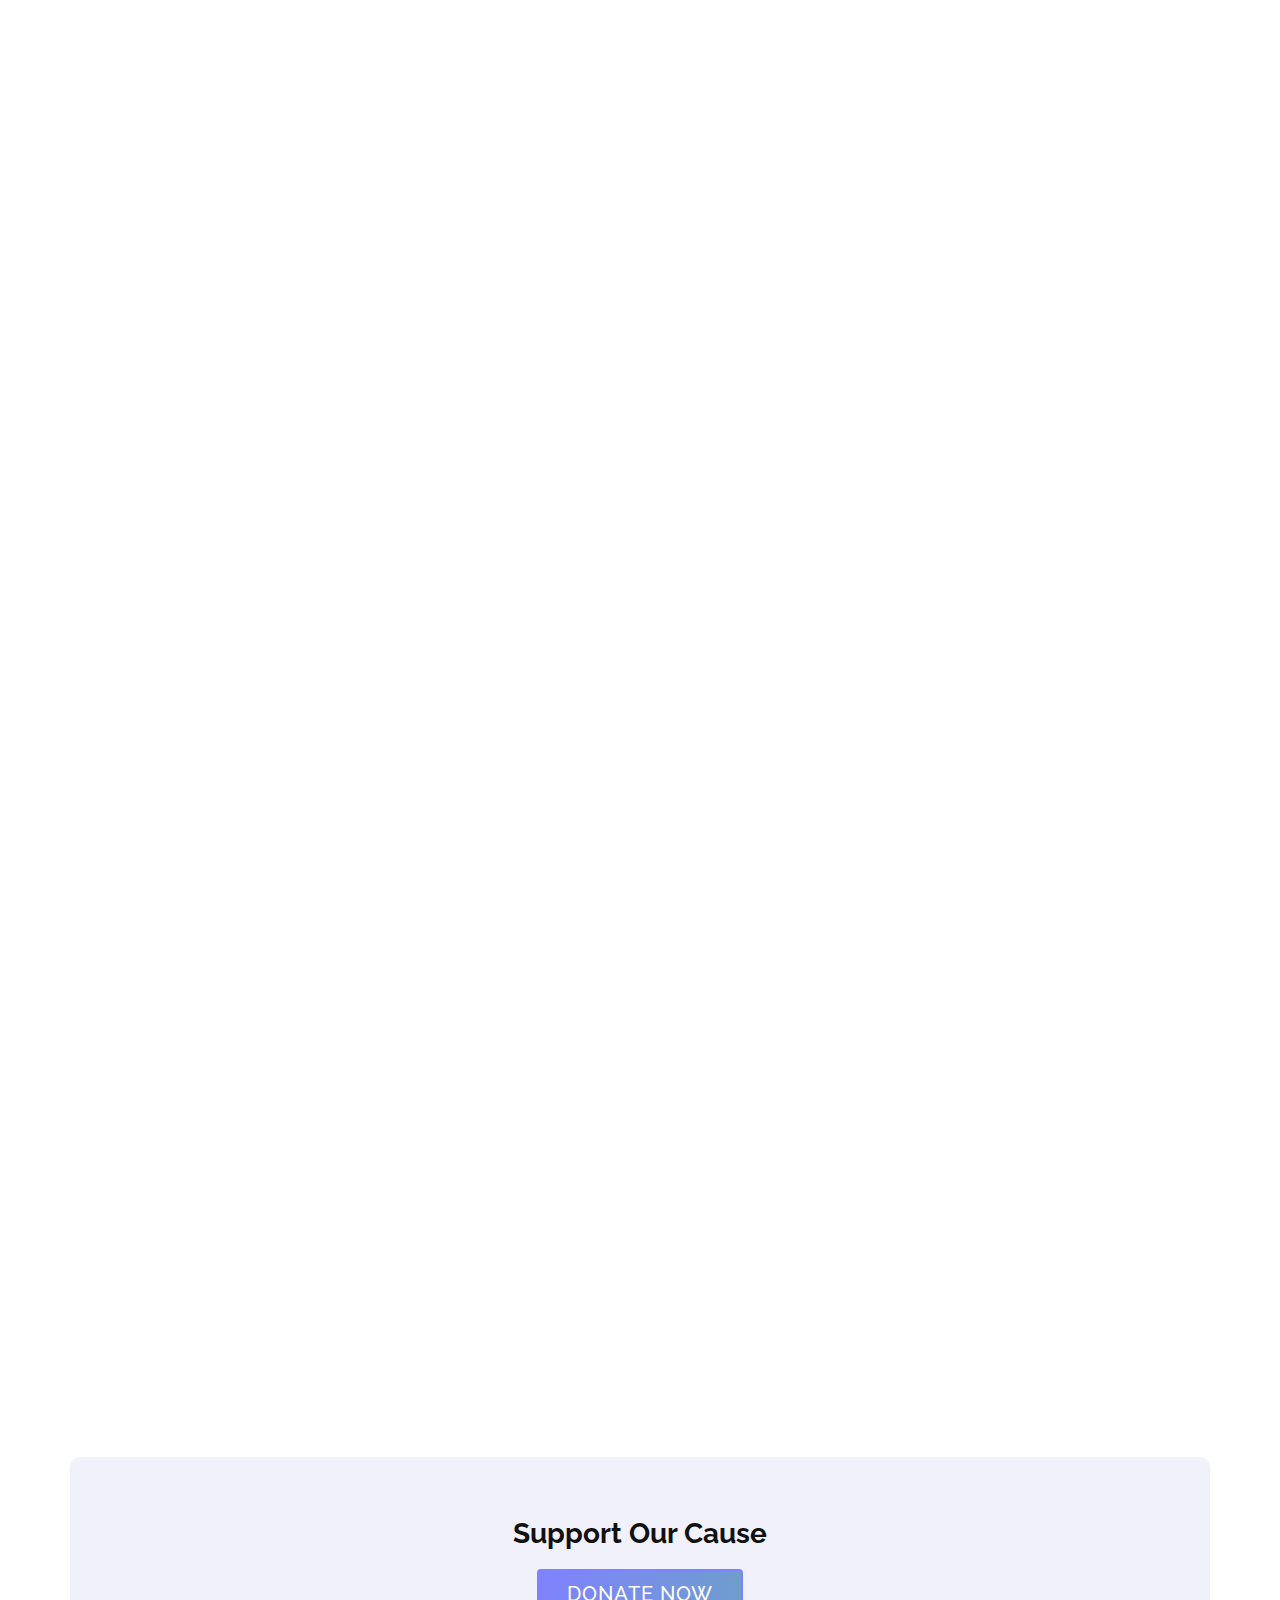
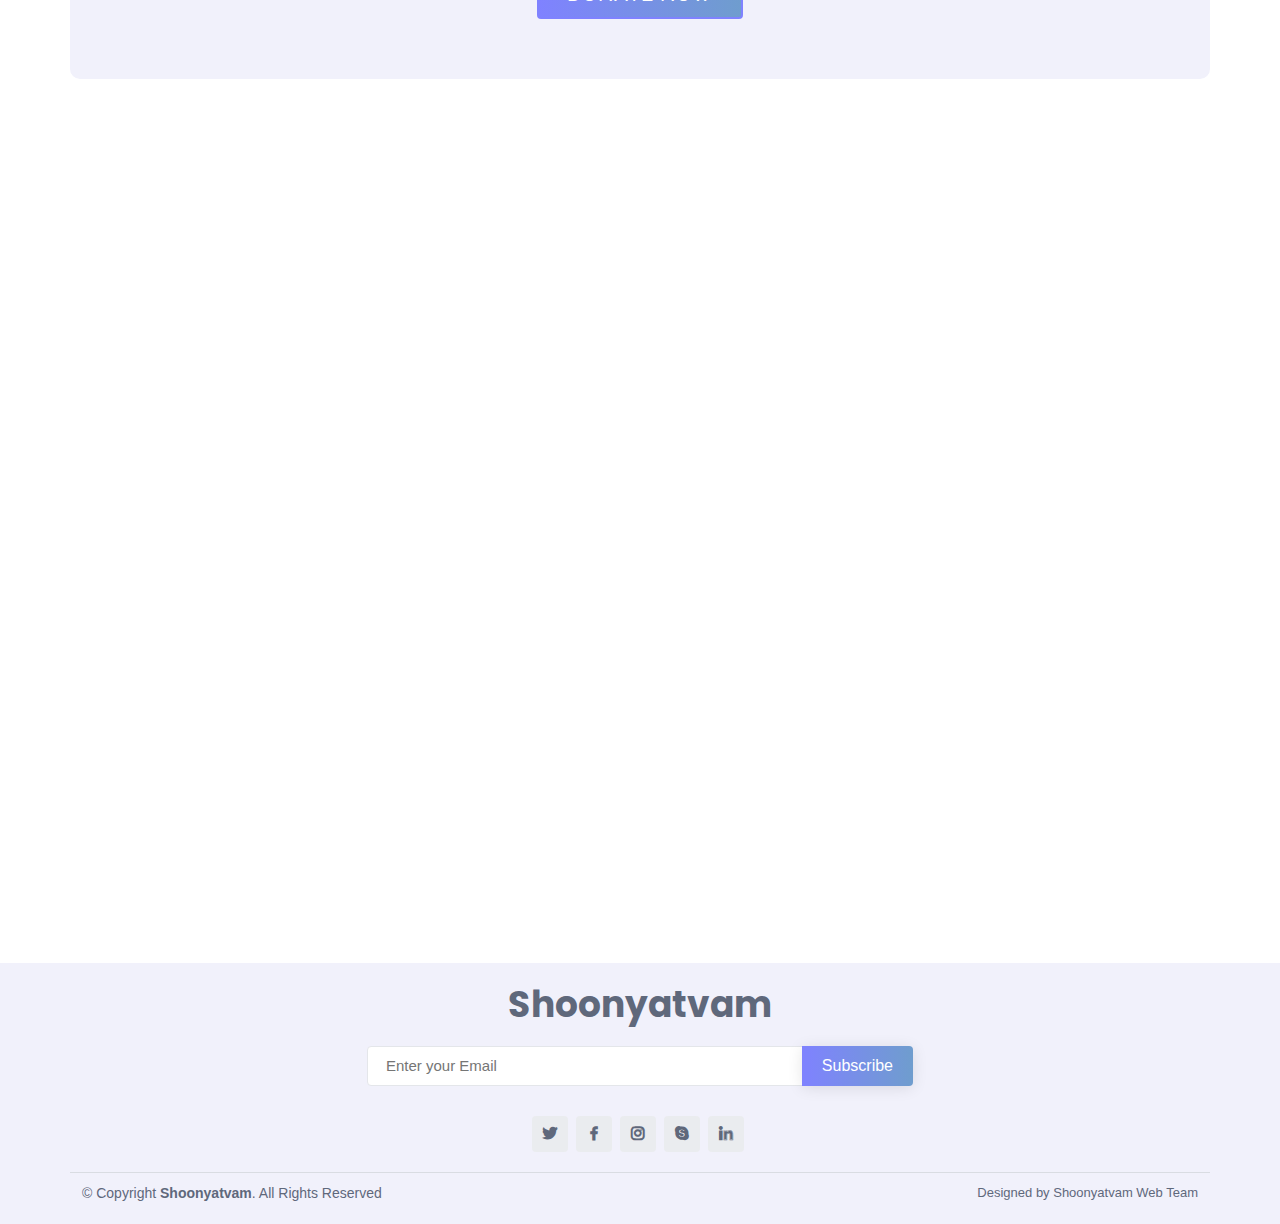
==== commit c2ebe564: "build3-logo added" ====
--- a/index.html
+++ b/index.html
@@ -381,42 +381,42 @@
     
         <div class="row mx-3 px-2 d-flex justify-content-center">
           <div class="col-lg-2 col-md-4 col-sm-8 d-flex align-items-center mt-4 mt-lg-0" data-aos="fade-up" data-aos-delay="50">
-            <div class="icon-box border rounded-4 shadow  newabout" style="background: #6EBFD2;">
+            <div class="icon-box border rounded-4 shadow  newabout" style="background: #33A9B8;">
               <div class="icon"><i class='bx bxs-ambulance'></i></div>
               <p style="font-weight: 600;">Medicine Delivery<br>for All</p>
             </div>
           </div>
     
           <div class="col-lg-2 col-md-4 col-sm-8 d-flex align-items-stretch mt-4 mt-lg-0 " data-aos="fade-up" data-aos-delay="100">
-            <div class="icon-box border rounded-4 shadow  newabout" style="background: #a5d5e1;">
+            <div class="icon-box border rounded-4 shadow  newabout" style="background: #49b9c6;">
               <div class="icon"><i class='bx bx-heart'></i></div>
               <p style="font-weight: 600;">Focus on Women<br>and Children</p>
             </div>
           </div>
     
           <div class="col-lg-2 col-md-4 col-sm-8 d-flex align-items-stretch mt-4 mt-lg-0" data-aos="fade-up" data-aos-delay="150">
-            <div class="icon-box border rounded-4 shadow  newabout" style="background: #C8FCEA;">
+            <div class="icon-box border rounded-4 shadow  newabout" style="background: #60BCC8;">
               <div class="icon"><i class='bx bx-show-alt'></i></div>
               <p style="font-weight: 600;">Addressing Eye<br>Care Needs</p>
             </div>
           </div>
     
           <div class="col-lg-2 col-md-4 col-sm-8 d-flex align-items-stretch mt-4 mt-lg-0" data-aos="fade-up" data-aos-delay="200">
-            <div class="icon-box border rounded-4 shadow  newabout" style="background: #FFD8C5;">
+            <div class="icon-box border rounded-4 shadow  newabout" style="background: #86CAD3;">
               <div class="icon"><i class='bx bx-home-alt'></i></div>
               <p style="font-weight: 600;">Reaching Rural<br>Communities</p>
             </div>
           </div>
     
           <div class="col-lg-2 col-md-4 col-sm-8 d-flex align-items-stretch mt-4 mt-lg-0" data-aos="fade-up" data-aos-delay="250">
-            <div class="icon-box border rounded-4 shadow  newabout" style="background: #FFD9DA;">
+            <div class="icon-box border rounded-4 shadow  newabout" style="background: #35a4ba;">
               <div class="icon"><i class="bx bx-leaf"></i></div>
               <p style="font-weight: 600;">Promoting<br>Sustainability</p>
             </div>
           </div>
     
           <div class="col-lg-2 col-md-4 col-sm-8 d-flex align-items-stretch mt-4 mt-lg-0" data-aos="fade-up" data-aos-delay="300">
-            <div class="icon-box border rounded-4 shadow  newabout" style="background: #faeabd;">
+            <div class="icon-box border rounded-4 shadow  newabout" style="background: #A3D7DE;">
               <div class="icon"><i class='bx bx-group'></i></div>
               <p style="font-weight: 600;">Community<br>Wellness</p>
             </div>
@@ -435,26 +435,26 @@
 
         <div class="row">
           <div class="col text-center m-3 p-4 border rounded-4 shadow zoom-effect fund" data-aos="zoom-in-right"
-            data-aos-delay="50" style="background:#e6f5fc">
+            data-aos-delay="50" style="background:#B9C9A5">
             <img src="./assets/img/vision.png" class="offeringimg" />
-            <h4 style="font-weight: 700;">Vision</h2>
+            <h3 style="font-weight: 700;">Vision</h3>
               <p style="font-weight: 500;">
-                Transforming lives by empowering children, women, families, and communities through education, hygiene, rights, and equality
+                Transforming lives by empowering children, women, families, and communities through health education, hygiene, rights, and equality
              </p>
           </div>
           <div class="col text-center m-3 p-4 border rounded-4 shadow zoom-effect fund" data-aos="zoom-in-up"
-            data-aos-delay="100" style="background: #ffe9d6">
+            data-aos-delay="100" style="background: #D8BFAA">
             <img src="./assets/img/mission.png" class="offeringimg" />
 
-            <h4 style="font-weight: 700;">Mission</h2>
+            <h3 style="font-weight: 700;">Mission</h3>
               <p style="font-weight: 500;">
                 Train underserved with technology, link corporate initiatives to social impact, and promote governance-driven change
             </p>
           </div>
           <div class="col text-center m-3 p-4 border rounded-4 shadow zoom-effect fund" data-aos="zoom-in-left"
-            data-aos-delay="150" style="background: #e6f7e6">
+            data-aos-delay="150" style="background: #D4D4D2">
             <img src="./assets/img/valuesss.png" class="offeringimg" />
-            <h4 style="font-weight: 700;">Values</h2>
+            <h3 style="font-weight: 700;">Values</h3>
               <p style="font-weight: 500;">
                 We ensure trust, transparency, and innovation by prioritizing usability, accuracy, security, privacy, and community empowerment
             </p>
@@ -532,12 +532,15 @@
             <div class="slide"><img src="./assets/img/incu/SINE_logo-removebg-preview.png" style="width:75px" alt=""></div>
             <div class="slide"><img src="./assets/img/incu/DSSE-IITB-og-removebg-preview.png" style="width:200px; margin-top:50px" alt=""></div>
             <div class="slide"><img src="./assets/img/incu/birac.png" style="width:150px" alt=""></div>
+            <div class="slide"><img src="./assets/img/incu/build3-logo.png" style="width:200px" alt="build3"></div>
             
             <!-- Duplicated slides -->
             <div class="slide"><img src="./assets/img/incu/iimb-nsecel-removebg-preview.png" style="width:200px; margin-top:30px" alt=""></div>
             <div class="slide"><img src="./assets/img/incu/SINE_logo-removebg-preview.png" style="width:75px" alt=""></div>
             <div class="slide"><img src="./assets/img/incu/DSSE-IITB-og-removebg-preview.png" style="width:200px; margin-top:50px" alt=""></div>
             <div class="slide"><img src="./assets/img/incu/birac.png" style="width:150px" alt=""></div>
+            <div class="slide"><img src="./assets/img/incu/build3-logo.png" style="width:200px" alt="build3"></div>
+
 
           </div>
         </div>
